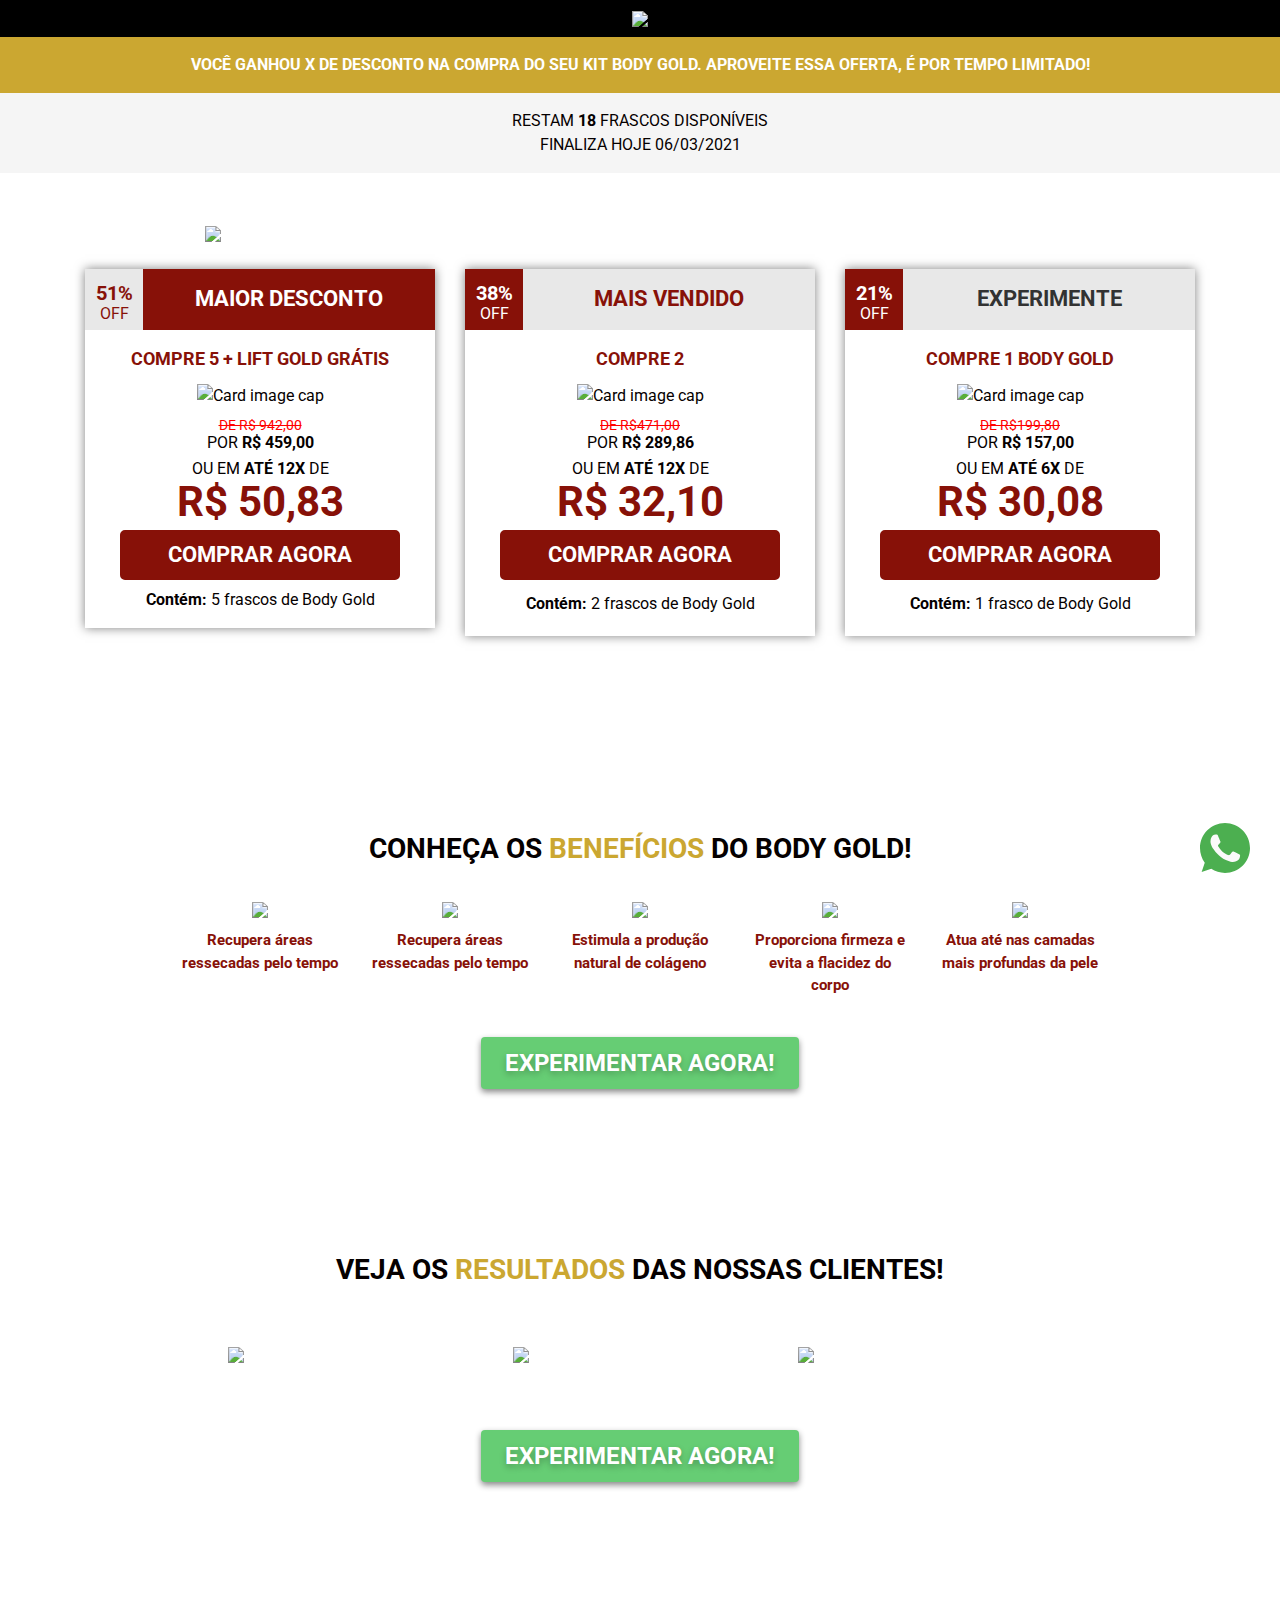
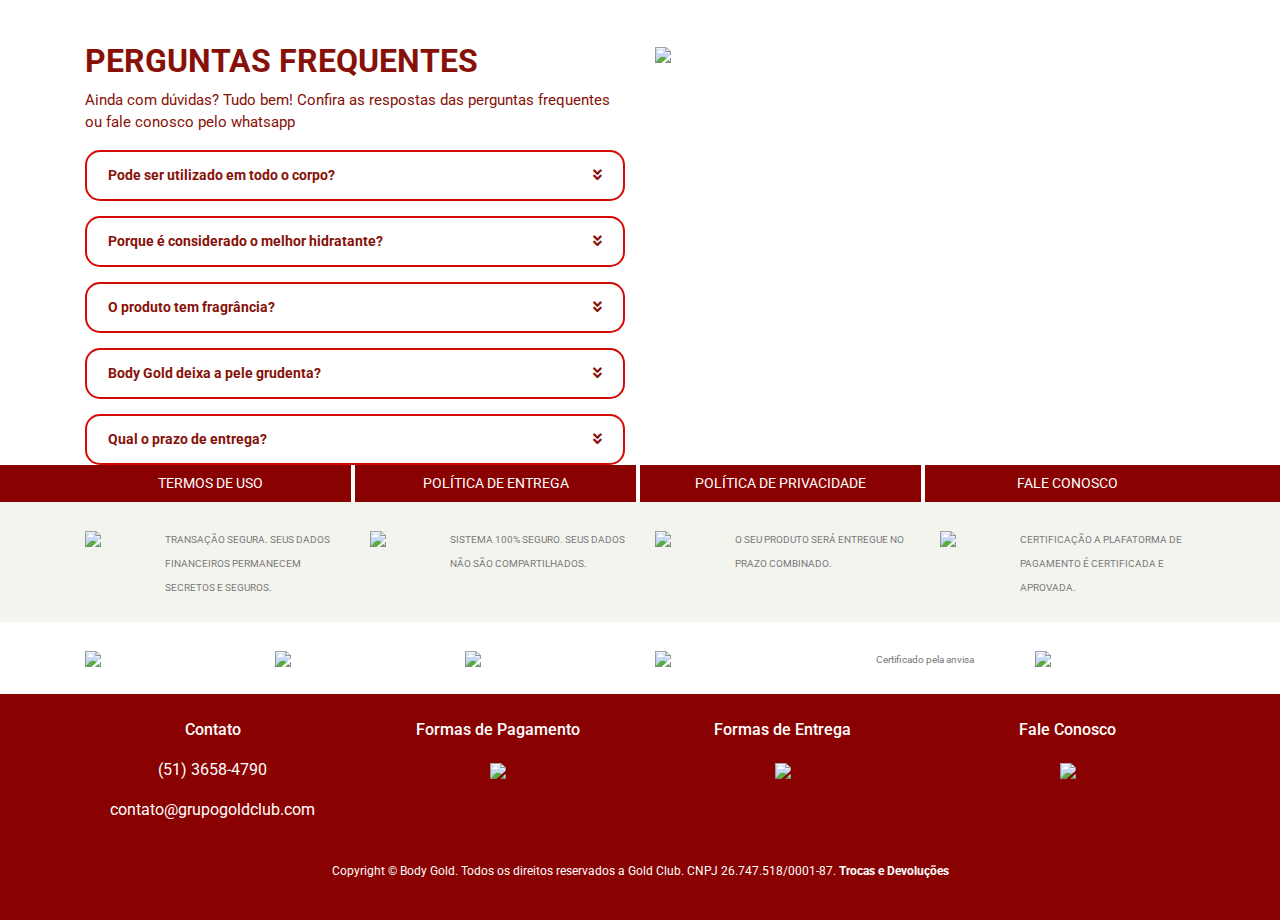
==== ofertas/index.html @ 6d89c1c1 "Finalizado o Vendas, adicionado o Oferta que falta somente modificar a data" ====
<!DOCTYPE html>
<html lang="pt-br">

<head>
    <meta charset="utf-8" />
    <meta name="viewport" content="width=device-width, initial-scale=1, shrink-to-fit=no" />
    <link href="https://use.fontawesome.com/releases/v5.0.1/css/all.css" rel="stylesheet" />
    <link rel="stylesheet" href="https://pro.fontawesome.com/releases/v5.10.0/css/all.css" integrity="sha384-AYmEC3Yw5cVb3ZcuHtOA93w35dYTsvhLPVnYs9eStHfGJvOvKxVfELGroGkvsg+p" crossorigin="anonymous" />
    <link rel="stylesheet" href="https://maxcdn.bootstrapcdn.com/bootstrap/4.0.0/css/bootstrap.min.css" integrity="sha384-Gn5384xqQ1aoWXA+058RXPxPg6fy4IWvTNh0E263XmFcJlSAwiGgFAW/dAiS6JXm" crossorigin="anonymous" />
    <link rel="stylesheet" href="assets/css/style.css" />
    <link rel="stylesheet" href="https://unpkg.com/swiper/swiper-bundle.css" />
    <link rel="stylesheet" href="https://unpkg.com/swiper/swiper-bundle.min.css" />
    <script src="assets/js/script.js"></script>
    <script src="https://unpkg.com/swiper/swiper-bundle.js"></script>
    <title>Body Gold - Vendas</title>
</head>

<body>
    <!-- HEADER -->
    <section class="header">
        <div class="container">
            <div class="row text-center">
                <div class="col-md-12">
                    <img class="img-fluid" width="90" src="https://goldclubgroup-images.s3.us-east-1.amazonaws.com/websites/bodygold/img/logo-body-gold.webp" />
                </div>
            </div>
        </div>
    </section>
    <!--GANHADOR-->
    <section class="ganhador background-dourado">
        <div class="container">
            <div class="row text-center">
                <div class="col-md-12 pt-3">
                    <p class="font-weight-bold titulo-ganhador" style="color:white">VOCÊ GANHOU X DE DESCONTO NA COMPRA DO SEU KIT BODY GOLD. APROVEITE ESSA OFERTA, É POR TEMPO LIMITADO!</p>
                </div>
            </div>
        </div>
    </section>
    <!--FRASCOS DISPONÍVEIS-->
    <section class="ganhador background-cinza">
        <div class="container">
            <div class="row text-center">
                <div class="col-md-12 pt-3 pb-3">
                    <p class="disponiveis-titulo">RESTAM <span class="font-weight-bold">18</span> FRASCOS DISPONÍVEIS</p>
                    <p class="disponiveis-titulo">FINALIZA HOJE 06/03/2021</p>
                </div>
            </div>
        </div>
    </section>
    <!-- KITS -->
    <section class="kits background resultados pt-5">
        <div class="container">
            <div class="row">
                <div class="col-md-3 text-center">
                    <img class="img-fluid" width="180" src="https://goldclubgroup-images.s3.us-east-1.amazonaws.com/websites/bodygold/img/campeaodevendas.webp">
                </div>
            </div>
            <div class="row justify-content-center pt-4">
                <!-- KIT 5-->
                <div class="col-md-4">
                    <a href="">
                        <div class="card">
                            <div class="card-body card-cor-fundo-kits text-center">
                                <div class="row d-flex justify-content-center align-items-center no-gutters bg-roxo">
                                    <div class="col-2 col-md-2 bg-cinza py-2">
                                        <div class="row no-gutters">
                                            <div class="col-md-12">
                                                <p class="percentual-desconto-maior-desconto">51%</p>
                                            </div>
                                        </div>
                                        <div class="row no-gutters">
                                            <div class="col-md-12">
                                                <p class="off-maior-desconto">OFF</p>
                                            </div>
                                        </div>
                                    </div>
                                    <div class="col-10 col-md-10 bg-roxo">
                                        <div class="row no-gutters">
                                            <div class="col blinking">
                                                <div class="row no-gutters">
                                                    <div class="col-md-12">
                                                        <h4 class="maior-desconto">Maior desconto</h4>
                                                    </div>
                                                </div>
                                            </div>
                                        </div>
                                    </div>
                                </div>
                                <h3 class="titulo-kits">
                                    Compre 5 <span>+ Lift Gold grátis</span>
                                </h3>
                                <img width="84%" class="img-fluid py-2" src="https://goldclubgroup-images.s3.us-east-1.amazonaws.com/websites/bodygold/img/kit5.jpg" alt="Card image cap" />
                                <!-- SETAS E VALORES -->
                                <div class="row d-flex justify-content-center align-items-center no-gutters">
                                    <div class="col-3">
                                        <img class="img-fluid blinking seta-esquerda" src="https://goldclubgroup-images.s3.us-east-1.amazonaws.com/websites/bodygold/img/seta_esquerda.webp" width="50%" alt="" />
                                    </div>
                                    <div class="col-6">
                                        <p class="informacoes">
                                            <span class="de-por">De R$ 942,00</span><br />
                                            <span class="por">Por <span>R$ 459,00</span></span><br />
                                            <span class="por-apenas-kits">ou em <span>até 12x</span> de</span><br />
                                            <span class="valor-kits">R$ 50,83</span>
                                        </p>
                                    </div>
                                    <div class="col-3">
                                        <img class="img-fluid blinking seta-direita" src="https://goldclubgroup-images.s3.us-east-1.amazonaws.com/websites/bodygold/img/seta_direita.webp" width="50%" alt="" />
                                    </div>
                                </div>
                                <!-- BOTAO -->
                                <div class="row pt-sm-3 pt-md-4 pt-lg-0">
                                    <div class="col-12">
                                        <button type="button" class="btn btn-lg btn-block botao-kit mb-2">
                    Comprar Agora
                  </button>
                                    </div>
                                </div>
                                <div class="row">
                                    <div class="col-md-12">
                                        <p>
                                            <span class="contem">Contém:</span> 5 frascos de Body Gold
                                        </p>
                                    </div>
                                </div>
                            </div>
                        </div>
                    </a>
                    <div class="row">
                        <div class="col-md-12">
                            <img class="img-fluid py-3" src="https://goldclubgroup-images.s3.us-east-1.amazonaws.com/websites/bodygold/img/banner_frete.webp" alt="" srcset="" />
                        </div>
                    </div>
                </div>
                <!-- KIT 2 -->
                <div class="col-md-4">
                    <a href="">
                        <div class="card">
                            <div class="card-body card-cor-fundo-kits text-center">
                                <div class="row d-flex justify-content-center align-items-center no-gutters bg-cinza">
                                    <div class="col-2 col-md-2 bg-roxo py-2">
                                        <div class="row no-gutters">
                                            <div class="col-md-12">
                                                <p class="percentual-desconto">38%</p>
                                            </div>
                                        </div>
                                        <div class="row no-gutters">
                                            <div class="col-md-12">
                                                <p class="off">OFF</p>
                                            </div>
                                        </div>
                                    </div>
                                    <div class="col-10">
                                        <div class="row no-gutters">
                                            <div class="col">
                                                <h4 class="o-mais-vendido">Mais vendido</h4>
                                            </div>
                                        </div>
                                    </div>
                                </div>
                                <h3 class="titulo-kits">
                                    Compre 2 <span></span>
                                </h3>
                                <img width="80%" class="img-fluid py-2" src="https://goldclubgroup-images.s3.us-east-1.amazonaws.com/websites/bodygold/img/kit2.jpg" alt="Card image cap" />
                                <!-- SETAS E VALORES -->
                                <div class="row d-flex justify-content-center align-items-center no-gutters">
                                    <div class="col-3">
                                        <img class="img-fluid blinking seta-esquerda" src="https://goldclubgroup-images.s3.us-east-1.amazonaws.com/websites/bodygold/img/seta_esquerda.webp" width="50%" alt="" />
                                    </div>
                                    <div class="col-6">
                                        <p class="informacoes">
                                            <span class="de-por">De R$471,00</span><br />
                                            <span class="por">Por <span>R$ 289,86</span></span><br />
                                            <span class="por-apenas-kits">ou em <span>até 12x</span> de</span><br />
                                            <span class="valor-kits">R$ 32,10</span>
                                        </p>
                                    </div>
                                    <div class="col-3">
                                        <img class="img-fluid blinking seta-direita" src="https://goldclubgroup-images.s3.us-east-1.amazonaws.com/websites/bodygold/img/seta_direita.webp" width="50%" alt="" />
                                    </div>
                                </div>
                                <!-- BOTAO -->
                                <div class="row pt-2 pt-sm-3 pt-md-4 pt-lg-0">
                                    <div class="col-12">
                                        <button type="button" class="btn btn-lg btn-block botao-kit mb-2">
                    Comprar Agora
                  </button>
                                    </div>
                                </div>
                                <div class="row">
                                    <div class="col-md-12 py-1">
                                        <p>
                                            <span class="contem">Contém:</span> 2 frascos de Body Gold
                                        </p>
                                    </div>
                                </div>
                            </div>
                        </div>
                    </a>
                    <div class="row">
                        <div class="col-md-12">
                            <img class="img-fluid py-3" src="https://goldclubgroup-images.s3.us-east-1.amazonaws.com/websites/bodygold/img/banner_frete.webp" alt="" srcset="" />
                        </div>
                    </div>
                </div>
                <!-- KIT 1 -->
                <div class="col-md-4">
                    <a href="">
                        <div class="card">
                            <div class="card-body card-cor-fundo-kits text-center">
                                <div class="row d-flex justify-content-center align-items-center no-gutters bg-cinza">
                                    <div class="col-2 col-md-2 bg-roxo py-2">
                                        <div class="row no-gutters">
                                            <div class="col-md-12">
                                                <p class="percentual-desconto">21%</p>
                                            </div>
                                        </div>
                                        <div class="row no-gutters">
                                            <div class="col-md-12">
                                                <p class="off">OFF</p>
                                            </div>
                                        </div>
                                    </div>
                                    <div class="col-10">
                                        <div class="row no-gutters">
                                            <div class="col">
                                                <h4 class="experimente">Experimente</h4>
                                            </div>
                                        </div>
                                    </div>
                                </div>
                                <h3 class="titulo-kits">Compre 1 Body gold</h3>
                                <img width="80%" class="img-fluid py-2" src="https://goldclubgroup-images.s3.us-east-1.amazonaws.com/websites/bodygold/img/kit1.jpg" alt="Card image cap" />
                                <!-- SETAS E VALORES -->
                                <div class="row d-flex justify-content-center align-items-center no-gutters">
                                    <div class="col-3">
                                        <img class="img-fluid blinking seta-esquerda" src="https://goldclubgroup-images.s3.us-east-1.amazonaws.com/websites/bodygold/img/seta_esquerda.webp" width="50%" alt="" />
                                    </div>
                                    <div class="col-6">
                                        <p class="informacoes">
                                            <span class="de-por">De R$199,80</span><br />
                                            <span class="por">Por <span>R$ 157,00</span></span><br />
                                            <span class="por-apenas-kits">ou em <span>até 6x</span> de</span><br />
                                            <span class="valor-kits">R$ 30,08</span>
                                        </p>
                                    </div>
                                    <div class="col-3">
                                        <img class="img-fluid blinking seta-direita" src="https://goldclubgroup-images.s3.us-east-1.amazonaws.com/websites/bodygold/img/seta_direita.webp" width="50%" alt="" />
                                    </div>
                                </div>
                                <!-- BOTAO -->
                                <div class="row pt-2 pt-sm-3 pt-md-4 pt-lg-0">
                                    <div class="col-12">
                                        <button type="button" class="btn btn-lg btn-block botao-kit mb-2">
                    Comprar Agora
                  </button>
                                    </div>
                                </div>
                                <div class="row">
                                    <div class="col-md-12  py-1">
                                        <p>
                                            <span class="contem">Contém:</span> 1 frasco de Body Gold
                                        </p>
                                    </div>
                                </div>
                            </div>
                        </div>
                    </a>
                </div>
            </div>
            <!--SOMENTE TABLET-->
            <div class="row justify-content-center pt-4 tablet">
                <!-- KIT 3 + 3 -->
                <div class="col-md-6">
                    <a href="">
                        <div class="card">
                            <div class="card-body card-cor-fundo-kits text-center">
                                <div class="row d-flex justify-content-center align-items-center no-gutters bg-roxo">
                                    <div class="col-2 col-md-2 bg-cinza py-2">
                                        <div class="row no-gutters">
                                            <div class="col-md-12">
                                                <p class="percentual-desconto-maior-desconto">51%</p>
                                            </div>
                                        </div>
                                        <div class="row no-gutters">
                                            <div class="col-md-12">
                                                <p class="off-maior-desconto">OFF</p>
                                            </div>
                                        </div>
                                    </div>
                                    <div class="col-10 col-md-10 bg-roxo">
                                        <div class="row no-gutters">
                                            <div class="col blinking">
                                                <div class="row no-gutters">
                                                    <div class="col-md-12">
                                                        <h4 class="maior-desconto">Maior desconto</h4>
                                                    </div>
                                                </div>
                                            </div>
                                        </div>
                                    </div>
                                </div>
                                <h3 class="titulo-kits">
                                    Compre 3 e <span>ganhe +3 grátis</span>
                                </h3>
                                <img width="84%" class="img-fluid py-2" src="https://goldclubgroup-images.s3.us-east-1.amazonaws.com/websites/bodygold/img/q10_kit02.webp" alt="Card image cap" />
                                <!-- SETAS E VALORES -->
                                <div class="row d-flex justify-content-center align-items-center no-gutters">
                                    <div class="col-3">
                                        <img class="img-fluid blinking seta-esquerda" src="https://goldclubgroup-images.s3.us-east-1.amazonaws.com/websites/bodygold/img/seta_esquerda.webp" width="50%" alt="" />
                                    </div>
                                    <div class="col-6">
                                        <p class="informacoes">
                                            <span class="de-por">De R$ 942,00</span><br />
                                            <span class="por">Por <span>R$ 459,00</span></span><br />
                                            <span class="por-apenas-kits">ou em <span>até 12x</span> de</span><br />
                                            <span class="valor-kits">R$ 50,83</span>
                                        </p>
                                    </div>
                                    <div class="col-3">
                                        <img class="img-fluid blinking seta-direita" src="https://goldclubgroup-images.s3.us-east-1.amazonaws.com/websites/bodygold/img/seta_direita.webp" width="50%" alt="" />
                                    </div>
                                </div>
                                <!-- BOTAO -->
                                <div class="row pt-sm-3 pt-md-4 pt-lg-0">
                                    <div class="col-12">
                                        <button type="button" class="btn btn-lg btn-block botao-kit mb-2">
                    Comprar Agora
                  </button>
                                    </div>
                                </div>
                                <div class="row">
                                    <div class="col-md-12">
                                        <p>
                                            <span class="contem">Contém:</span> 6 frascos de Q10 Gold
                                        </p>
                                    </div>
                                </div>
                            </div>
                        </div>
                    </a>
                    <div class="row">
                        <div class="col-md-12">
                            <img class="img-fluid py-3" src="https://goldclubgroup-images.s3.us-east-1.amazonaws.com/websites/bodygold/img/banner_frete.webp" alt="" srcset="" />
                        </div>
                    </div>
                </div>
                <!-- KIT 2 + 1 -->
                <div class="col-md-6">
                    <a href="https://app.monetizze.com.br/checkout/DWC48857?src=&amp;utm_source=&amp;utm_content=&amp;transport=1">
                        <div class="card">
                            <div class="card-body card-cor-fundo-kits text-center">
                                <div class="row d-flex justify-content-center align-items-center no-gutters bg-cinza">
                                    <div class="col-2 col-md-2 bg-roxo py-2">
                                        <div class="row no-gutters">
                                            <div class="col-md-12">
                                                <p class="percentual-desconto">38%</p>
                                            </div>
                                        </div>
                                        <div class="row no-gutters">
                                            <div class="col-md-12">
                                                <p class="off">OFF</p>
                                            </div>
                                        </div>
                                    </div>
                                    <div class="col-10">
                                        <div class="row no-gutters">
                                            <div class="col">
                                                <h4 class="o-mais-vendido">Mais vendido</h4>
                                            </div>
                                        </div>
                                    </div>
                                </div>
                                <h3 class="titulo-kits">
                                    Compre 2 e <span>ganhe +1 grátis</span>
                                </h3>
                                <img width="80%" class="img-fluid py-2" src="https://goldclubgroup-images.s3.us-east-1.amazonaws.com/websites/bodygold/img/q10_kit02.webp" alt="Card image cap" />
                                <!-- SETAS E VALORES -->
                                <div class="row d-flex justify-content-center align-items-center no-gutters">
                                    <div class="col-3">
                                        <img class="img-fluid blinking seta-esquerda" src="https://goldclubgroup-images.s3.us-east-1.amazonaws.com/websites/bodygold/img/seta_esquerda.webp" width="50%" alt="" />
                                    </div>
                                    <div class="col-6">
                                        <p class="informacoes">
                                            <span class="de-por">De R$471,00</span><br />
                                            <span class="por">Por <span>R$ 289,86</span></span><br />
                                            <span class="por-apenas-kits">ou em <span>até 12x</span> de</span><br />
                                            <span class="valor-kits">R$ 32,10</span>
                                        </p>
                                    </div>
                                    <div class="col-3">
                                        <img class="img-fluid blinking seta-direita" src="https://goldclubgroup-images.s3.us-east-1.amazonaws.com/websites/bodygold/img/seta_direita.webp" width="50%" alt="" />
                                    </div>
                                </div>
                                <!-- BOTAO -->
                                <div class="row pt-2 pt-sm-3 pt-md-4 pt-lg-0">
                                    <div class="col-12">
                                        <button type="button" class="btn btn-lg btn-block botao-kit mb-2">
                    Comprar Agora
                  </button>
                                    </div>
                                </div>
                                <div class="row">
                                    <div class="col-md-12">
                                        <p>
                                            <span class="contem">Contém:</span> 3 frascos de Q10 Gold
                                        </p>
                                    </div>
                                </div>
                            </div>
                        </div>
                    </a>
                    <div class="row">
                        <div class="col-md-12">
                            <img class="img-fluid py-3" src="https://goldclubgroup-images.s3.us-east-1.amazonaws.com/websites/bodygold/img/banner_frete.webp" alt="" srcset="" />
                        </div>
                    </div>
                </div>
                <!-- KIT 1 -->
                <div class="col-md-6">
                    <a href="https://app.monetizze.com.br/checkout/DFA48855?src=&amp;utm_source=&amp;utm_content=&amp;transport=1">
                        <div class="card">
                            <div class="card-body card-cor-fundo-kits text-center">
                                <div class="row d-flex justify-content-center align-items-center no-gutters bg-cinza">
                                    <div class="col-2 col-md-2 bg-roxo py-2">
                                        <div class="row no-gutters">
                                            <div class="col-md-12">
                                                <p class="percentual-desconto">21%</p>
                                            </div>
                                        </div>
                                        <div class="row no-gutters">
                                            <div class="col-md-12">
                                                <p class="off">OFF</p>
                                            </div>
                                        </div>
                                    </div>
                                    <div class="col-10">
                                        <div class="row no-gutters">
                                            <div class="col">
                                                <h4 class="experimente">Experimente</h4>
                                            </div>
                                        </div>
                                    </div>
                                </div>
                                <h3 class="titulo-kits">Compre 1 Q10 Gold</h3>
                                <img width="80%" class="img-fluid py-2" src="https://goldclubgroup-images.s3.us-east-1.amazonaws.com/websites/bodygold/img/q10_kit02.webp" alt="Card image cap" />
                                <!-- SETAS E VALORES -->
                                <div class="row d-flex justify-content-center align-items-center no-gutters">
                                    <div class="col-3">
                                        <img class="img-fluid blinking seta-esquerda" src="https://goldclubgroup-images.s3.us-east-1.amazonaws.com/websites/bodygold/img/seta_esquerda.webp" width="50%" alt="" />
                                    </div>
                                    <div class="col-6">
                                        <p class="informacoes">
                                            <span class="de-por">De R$199,80</span><br />
                                            <span class="por">Por <span>R$ 157,00</span></span><br />
                                            <span class="por-apenas-kits">ou em <span>até 6x</span> de</span><br />
                                            <span class="valor-kits">R$ 30,08</span>
                                        </p>
                                    </div>
                                    <div class="col-3">
                                        <img class="img-fluid blinking seta-direita" src="https://goldclubgroup-images.s3.us-east-1.amazonaws.com/websites/bodygold/img/seta_direita.webp" width="50%" alt="" />
                                    </div>
                                </div>
                                <!-- BOTAO -->
                                <div class="row pt-2 pt-sm-3 pt-md-4 pt-lg-0">
                                    <div class="col-12">
                                        <button type="button" class="btn btn-lg btn-block botao-kit mb-2">
                    Comprar Agora
                  </button>
                                    </div>
                                </div>
                                <div class="row">
                                    <div class="col-md-12">
                                        <p>
                                            <span class="contem">Contém:</span> 1 frasco de Q10 Gold
                                        </p>
                                    </div>
                                </div>
                            </div>
                        </div>
                    </a>
                </div>
            </div>

        </div>
    </section>

    <!-- BENEFÍCIOS -->
    <section class="beneficios background">
        <div class="container">
            <div class="row pt-1">
                <div class="col-md-12 text-center">
                    <h1 class="roboto-family font-weight-bold titulo-secoes">
                        CONHEÇA OS <span class="dourado">BENEFÍCIOS</span> DO BODY GOLD!
                    </h1>
                </div>
            </div>
            <div class="row justify-content-center pt-4 text-center">
                <div class="col-md-2">
                    <img class="img-fluid" width="110" src="https://goldclubgroup-images.s3.us-east-1.amazonaws.com/websites/bodygold/img/beneficio_01.webp" />
                    <p class="roboto-family textos-beneficios font-weight-bold pt-2">
                        Recupera áreas ressecadas pelo tempo
                    </p>
                </div>
                <div class="col-md-2">
                    <img class="img-fluid" width="110" src="https://goldclubgroup-images.s3.us-east-1.amazonaws.com/websites/bodygold/img/beneficio_02.webp" />
                    <p class="roboto-family textos-beneficios font-weight-bold pt-2">
                        Recupera áreas ressecadas pelo tempo
                    </p>
                </div>
                <div class="col-md-2">
                    <img class="img-fluid" width="110" src="https://goldclubgroup-images.s3.us-east-1.amazonaws.com/websites/bodygold/img/beneficio_03.webp" />
                    <p class="roboto-family textos-beneficios font-weight-bold pt-2">
                        Estimula a produção natural de colágeno
                    </p>
                </div>
                <div class="col-md-2">
                    <img class="img-fluid" width="110" src="https://goldclubgroup-images.s3.us-east-1.amazonaws.com/websites/bodygold/img/beneficio_04.webp" />
                    <p class="roboto-family textos-beneficios font-weight-bold pt-2">
                        Proporciona firmeza e evita a flacidez do corpo
                    </p>
                </div>
                <div class="col-md-2">
                    <img class="img-fluid" width="110" src="https://goldclubgroup-images.s3.us-east-1.amazonaws.com/websites/bodygold/img/beneficio_05.webp" />
                    <p class="roboto-family textos-beneficios font-weight-bold pt-2">
                        Atua até nas camadas mais profundas da pele
                    </p>
                </div>
            </div>
            <div class="row pt-4">
                <div class="col-md-12 text-center">
                    <button type="button" class="btn btn-success fonte-botao pl-4 pr-4 pb-2 pt-2">
              EXPERIMENTAR AGORA!
            </button>
                </div>
            </div>
        </div>
    </section>

    <!-- RESULTADOS -->
    <section class="resultados background">
        <div class="container">
            <div class="row pt-1">
                <div class="col-md-12 text-center">
                    <h1 class="roboto-family font-weight-bold titulo-secoes">
                        VEJA OS <span class="dourado">RESULTADOS</span> DAS NOSSAS CLIENTES!
                    </h1>
                </div>
            </div>
            <div class="row justify-content-center pt-5 pb-5 desktop">
                <div class="col-md-3">
                    <img class="img-fluid" src="https://goldclubgroup-images.s3.us-east-1.amazonaws.com/websites/bodygold/img/antesedepois_01_2.webp" />
                </div>
                <div class="col-md-3">
                    <img class="img-fluid" src="https://goldclubgroup-images.s3.us-east-1.amazonaws.com/websites/bodygold/img/antesedepois_02.webp" />
                </div>
                <div class="col-md-3">
                    <img class="img-fluid" src="https://goldclubgroup-images.s3.us-east-1.amazonaws.com/websites/bodygold/img/antesedepois_03.webp" />
                </div>
            </div>
            <div class="row justify-content-center mobile">
                <div class="col-md-10">
                    <div class="swiper-container">
                        <div class="swiper-wrapper">
                            <div class="swiper-slide">
                                <img class="img-fluid" src="https://goldclubgroup-images.s3.us-east-1.amazonaws.com/websites/bodygold/img/antesedepois_01_2.webp" />
                            </div>
                            <div class="swiper-slide">
                                <img class="img-fluid" src="https://goldclubgroup-images.s3.us-east-1.amazonaws.com/websites/bodygold/img/antesedepois_02.webp" />
                            </div>
                            <div class="swiper-slide">
                                <img class="img-fluid" src="https://goldclubgroup-images.s3.us-east-1.amazonaws.com/websites/bodygold/img/antesedepois_03.webp" />
                            </div>
                        </div>
                        <div class="swiper-pagination"></div>
                    </div>
                    <script>
                        const swiper = new Swiper(".swiper-container", {
                            // Optional parameters
                            // direction: "vertical",
                            loop: true,

                            autoplay: {
                                delay: 5000,
                            },

                            // If we need pagination
                            pagination: {
                                el: ".swiper-pagination",
                                clickable: true,
                                // renderBullet: function (index, className) {
                                //   return '<span class="' + className + '">' + (index + 1) + "</span>";
                                // },
                            },

                            // slidesPerView: 3,
                            // slidesPerGroup: 3,
                            // loopFillGroupWithBlank: true,

                            // Navigation arrows
                            navigation: {
                                nextEl: ".swiper-button-next",
                                prevEl: ".swiper-button-prev",
                            },

                            // And if we need scrollbar
                            scrollbar: {
                                el: ".swiper-scrollbar",
                            },

                            // breakpoints: {
                            //   640: {
                            //     slidesPerView: 2,
                            //     spaceBetween: 20,
                            //   },
                            //   768: {
                            //     slidesPerView: 4,
                            //     spaceBetween: 40,
                            //   },
                            //   1024: {
                            //     slidesPerView: 5,
                            //     spaceBetween: 50,
                            //   },
                            // },
                        });
                    </script>
                </div>
            </div>
            <div class="row justify-content-center pt-5 pb-5 tablet">
                <div class="col-md-4">
                    <img class="img-fluid" src="https://goldclubgroup-images.s3.us-east-1.amazonaws.com/websites/bodygold/img/antesedepois_01_2.webp" />
                </div>
                <div class="col-md-4">
                    <img class="img-fluid" src="https://goldclubgroup-images.s3.us-east-1.amazonaws.com/websites/bodygold/img/antesedepois_02.webp" />
                </div>
                <div class="col-md-4">
                    <img class="img-fluid" src="https://goldclubgroup-images.s3.us-east-1.amazonaws.com/websites/bodygold/img/antesedepois_03.webp" />
                </div>
            </div>
            <div class="row pt-3">
                <div class="col-md-12 text-center">
                    <button type="button" class="btn btn-success fonte-botao pl-4 pr-4 pb-2 pt-2">
              EXPERIMENTAR AGORA!
            </button>
                </div>
            </div>
        </div>
    </section>

    <!-- PERGUNTAS FREQUENTES -->
    <section class="perguntas-frequentes background">
        <div class="container">
            <div class="row">
                <div class="col-md-6 vermelho roboto-family">
                    <h2 class="font-weight-bold roboto-family">PERGUNTAS FREQUENTES</h2>
                    <p class="subtitulo-secoes">
                        Ainda com dúvidas? Tudo bem! Confira as respostas das perguntas frequentes ou fale conosco pelo whatsapp
                    </p>

                    <div class="accordion" id="perguntas-fq">
                        <!--FAQ 1-->
                        <div class="card card-modificado">
                            <div class="card-header card-header-modificado" id="perguntas-fq1">
                                <a href="" class="btn btn-header-link" data-toggle="collapse" data-target="#faq1" aria-expanded="false" aria-controls="faq1">Pode ser utilizado em todo o corpo?
                  </a>
                            </div>
                            <div class="collapse" id="faq1" aria-labelledby="perguntas-fq1" data-parent="#perguntas-fq">
                                <div class="card-body card-body-modificado">
                                    Body Gold é um hidratante corporal e pode sim ser utilizado em todas as regiões. Porém, o mais recomendado para as áreas sensíveis como o rosto, é que seja feita a aplicação de cremes específicos para aquela região.
                                </div>
                            </div>
                        </div>
                        <!--FAQ 2-->
                        <div class="card card-modificado">
                            <div class="card-header card-header-modificado" id="perguntas-fq2">
                                <a href="" class="btn btn-header-link" data-toggle="collapse" data-target="#faq2" aria-expanded="false" aria-controls="faq2">Porque é considerado o melhor hidratante?</a
                  >
                </div>
                <div
                  class="collapse"
                  id="faq2"
                  aria-labelledby="perguntas-fq2"
                  data-parent="#perguntas-fq"
                >
                  <div class="card-body card-body-modificado">
                    Sua fórmula é capaz de alcançar todas as camadas da pele,
                    inclusive as mais profundas, nutrindo e equilibrando a
                    distribuição e manutenção de água nos tecidos, melhorando
                    seu aspecto.
                  </div>
                </div>
              </div>
              <!--FAQ 3-->
              <div class="card card-modificado">
                <div
                  class="card-header card-header-modificado"
                  id="perguntas-fq3"
                >
                  <a
                    href=""
                    class="btn btn-header-link"
                    data-toggle="collapse"
                    data-target="#faq3"
                    aria-expanded="false"
                    aria-controls="faq3"
                    >O produto tem fragrância?</a
                  >
                </div>
                <div
                  class="collapse"
                  id="faq3"
                  aria-labelledby="perguntas-fq3"
                  data-parent="#perguntas-fq"
                >
                  <div class="card-body card-body-modificado">
                    Sim, apesar de ser um hidratante rico em vitaminas e voltado
                    para evitar danos à pele, o produto possui uma fragrância
                    irresistível que dura intensamente por até 8h.
                  </div>
                </div>
              </div>
              <!--FAQ 4-->
              <div class="card card-modificado">
                <div
                  class="card-header card-header-modificado"
                  id="perguntas-fq4"
                >
                  <a
                    href=""
                    class="btn btn-header-link"
                    data-toggle="collapse"
                    data-target="#faq4"
                    aria-expanded="false"
                    aria-controls="faq4"
                    >Body Gold deixa a pele grudenta?</a
                  >
                </div>
                <div
                  class="collapse"
                  id="faq4"
                  aria-labelledby="perguntas-fq4"
                  data-parent="#perguntas-fq"
                >
                  <div class="card-body card-body-modificado">
                    Não. Devido a sua fórmula avançada e seus ativos exclusivos,
                    o Body Gold possui absorção imediata, deixando a pele
                    hidratada e suave em segundos.
                  </div>
                </div>
              </div>
              <!--FAQ 5-->
              <div class="card card-modificado">
                <div
                  class="card-header card-header-modificado"
                  id="perguntas-fq5"
                >
                  <a
                    href=""
                    class="btn btn-header-link"
                    data-toggle="collapse"
                    data-target="#faq5"
                    aria-expanded="false"
                    aria-controls="faq5"
                    >Qual o prazo de entrega?
                  </a>
                            </div>
                            <div class="collapse" id="faq5" aria-labelledby="perguntas-fq5" data-parent="#perguntas-fq">
                                <div class="card-body card-body-modificado">
                                    A entrega do seu Body Gold pode levar de 2 à 7 dias úteis, após sair do centro de distribuição. Para as demais regiões, a entrega pode variar de acordo com o CEP do endereço de entrega escolhido.
                                </div>
                            </div>
                        </div>
                    </div>
                </div>
                <div class="col-md-5">
                    <a href="#"><img class="img-fluid" src="https://goldclubgroup-images.s3.us-east-1.amazonaws.com/websites/bodygold/img/mao_rodape.webp" /></a>
                </div>
            </div>
        </div>
    </section>

    <!-- FOOTER 1, 2, 3 e 4 -->
    <section class="footer1 background-vermelho">
        <div class="container">
            <div class="row justify-content-center text-center desktop" style="color: white; font-size: 14px">
                <div class="col-md-3 pt-2 pb-2 borda-branca">
                    <a href="">TERMOS DE USO</a>
                </div>
                <div class="col-md-3 pt-2 pb-2 borda-branca">
                    <a href="">POLÍTICA DE ENTREGA</a>
                </div>
                <div class="col-md-3 pt-2 pb-2 borda-branca">
                    <a href="">POLÍTICA DE PRIVACIDADE </a>
                </div>
                <div class="col-md-3 pt-2 pb-2">
                    <a href="">FALE CONOSCO</a>
                </div>
            </div>

            <!--SOMENTE MOBILE-->
            <div class="row justify-content-center text-center mobile" style="color: white; font-size: 11px">
                <div class="col-3 pt-3 pb-2 pl-1 pr-1 borda-branca">
                    <a href="">TERMOS DE USO</a>
                </div>
                <div class="col-3 pt-3 pb-2 pl-1 pr-1 borda-branca">
                    <a href="">POLÍTICA DE ENTREGA</a>
                </div>
                <div class="col-3 pt-3 pb-2 pl-1 pr-1 borda-branca">
                    <a href="">POLÍTICA DE PRIVACIDADE </a>
                </div>
                <div class="col-3 pt-3 pb-2 pl-1 pr-1">
                    <a href="">FALE CONOSCO</a>
                </div>
            </div>
        </div>
    </section>
    <section class="footer2 pt-4 pb-4" style="background-color: #f4f4ef">
        <div class="container">
            <div class="row desktop">
                <div class="col-md-3">
                    <div class="row">
                        <div class="col-md-4">
                            <img class="img-fluid" src="https://goldclubgroup-images.s3.us-east-1.amazonaws.com/websites/bodygold/img/transacao-segura.png" />
                        </div>
                        <div class="col-md-8 pl-0 align-self-center">
                            <span class="textos-rodape">TRANSAÇÃO SEGURA. SEUS DADOS FINANCEIROS PERMANECEM SECRETOS
                  E SEGUROS.</span
                >
              </div>
            </div>
                </div>
                <div class="col-md-3">
            <div class="row">
              <div class="col-md-4">
                <img
                  class="img-fluid"
                  src="https://goldclubgroup-images.s3.us-east-1.amazonaws.com/websites/bodygold/img/sistema-seguro.png"
                />
              </div>
              <div class="col-md-8 pl-0 align-self-center">
                <span class="textos-rodape"
                  >SISTEMA 100% SEGURO. SEUS DADOS NÃO SÃO COMPARTILHADOS.</span
                >
              </div>
            </div>
                </div>
                <div class="col-md-3">
            <div class="row">
              <div class="col-md-4">
                <img
                  class="img-fluid"
                  src="https://goldclubgroup-images.s3.us-east-1.amazonaws.com/websites/bodygold/img/tempo-produto-entregue.png"
                />
              </div>
              <div class="col-md-8 pl-0 align-self-center">
                <span class="textos-rodape"
                  >O SEU PRODUTO SERÁ ENTREGUE NO PRAZO COMBINADO.</span
                >
              </div>
            </div>
                </div>
                <div class="col-md-3">
            <div class="row">
              <div class="col-md-4">
                <img
                  class="img-fluid"
                  src="https://goldclubgroup-images.s3.us-east-1.amazonaws.com/websites/bodygold/img/certificacao.png"
                />
              </div>
              <div class="col-md-8 pl-0 align-self-center">
                <span class="textos-rodape"
                  >CERTIFICAÇÃO A PLAFATORMA DE PAGAMENTO É CERTIFICADA E
                  APROVADA.</span
                >
              </div>
            </div>
                </div>      
            </div>
            <!--APENAS MOBILE-->
            <div class="row mobile pl-2 pr-2">
                <div class="col-6 text-center">
                    <div class="row">
                        <div class="col-md-4 pl-2 pr-2">
                            <img class="img-fluid" width="70" src="https://goldclubgroup-images.s3.us-east-1.amazonaws.com/websites/bodygold/img/transacao-segura.png" />
                        </div>
                        <div class="col-md-8 pl-2 pr-2 align-self-center">
                            <span class="textos-rodape">TRANSAÇÃO SEGURA. SEUS DADOS FINANCEIROS PERMANECEM SECRETOS
                  E SEGUROS.</span
                >
              </div>
            </div>
                </div>
                <div class="col-6 text-center">
            <div class="row">
              <div class="col-md-4 pl-2 pr-2">
                <img
                  class="img-fluid" width="63"
                  src="https://goldclubgroup-images.s3.us-east-1.amazonaws.com/websites/bodygold/img/sistema-seguro.png"
                />
              </div>
              <div class="col-md-8 align-self-center pl-2 pr-2">
                <span class="textos-rodape"
                  >SISTEMA 100% SEGURO. SEUS DADOS NÃO SÃO COMPARTILHADOS.</span
                >
              </div>
            </div>
                </div>
                <div class="col-6 text-center">
            <div class="row">
              <div class="col-md-4 pl-2 pr-2">
                <img
                  class="img-fluid" width="73"
                  src="https://goldclubgroup-images.s3.us-east-1.amazonaws.com/websites/bodygold/img/tempo-produto-entregue.png"
                />
              </div>
              <div class="col-md-8 align-self-center pl-2 pr-2">
                <span class="textos-rodape"
                  >O SEU PRODUTO SERÁ ENTREGUE NO PRAZO COMBINADO.</span
                >
              </div>
            </div>
                </div>
                <div class="col-6 text-center">
            <div class="row">
              <div class="col-md-4">
                <img
                  class="img-fluid" width="70"
                  src="https://goldclubgroup-images.s3.us-east-1.amazonaws.com/websites/bodygold/img/certificacao.png"
                />
              </div>
              <div class="col-md-8 pl-2 pr-2 align-self-center">
                <span class="textos-rodape"
                  >CERTIFICAÇÃO A PLAFATORMA DE PAGAMENTO É CERTIFICADA E
                  APROVADA.</span
                >
              </div>
            </div>
                </div>      
            </div>
                        <!--APENAS TABLET-->
                        <div class="row tablet pl-2 pr-2">
                            <div class="col-6 text-center">
                                <div class="row">
                                    <div class="col-md-4 pl-2 pr-2">
                                        <img class="img-fluid" width="70" src="https://goldclubgroup-images.s3.us-east-1.amazonaws.com/websites/bodygold/img/transacao-segura.png" />
                                    </div>
                                    <div class="col-md-8 pl-2 pr-2 align-self-center">
                                        <span class="textos-rodape">TRANSAÇÃO SEGURA. SEUS DADOS FINANCEIROS PERMANECEM SECRETOS
                              E SEGUROS.</span
                            >
                          </div>
                        </div>
                            </div>
                            <div class="col-6 text-center">
                        <div class="row">
                          <div class="col-md-4 pl-2 pr-2">
                            <img
                              class="img-fluid" width="63"
                              src="https://goldclubgroup-images.s3.us-east-1.amazonaws.com/websites/bodygold/img/sistema-seguro.png"
                            />
                          </div>
                          <div class="col-md-8 align-self-center pl-2 pr-2">
                            <span class="textos-rodape"
                              >SISTEMA 100% SEGURO. SEUS DADOS NÃO SÃO COMPARTILHADOS.</span
                            >
                          </div>
                        </div>
                            </div>
                            <div class="col-6 text-center pt-3">
                        <div class="row">
                          <div class="col-md-4 pl-2 pr-2">
                            <img
                              class="img-fluid" width="73"
                              src="https://goldclubgroup-images.s3.us-east-1.amazonaws.com/websites/bodygold/img/tempo-produto-entregue.png"
                            />
                          </div>
                          <div class="col-md-8 align-self-center pl-2 pr-2">
                            <span class="textos-rodape"
                              >O SEU PRODUTO SERÁ ENTREGUE NO PRAZO COMBINADO.</span
                            >
                          </div>
                        </div>
                            </div>
                            <div class="col-6 text-center pt-3">
                        <div class="row">
                          <div class="col-md-4">
                            <img
                              class="img-fluid" width="70"
                              src="https://goldclubgroup-images.s3.us-east-1.amazonaws.com/websites/bodygold/img/certificacao.png"
                            />
                          </div>
                          <div class="col-md-8 pl-2 pr-2 align-self-center">
                            <span class="textos-rodape"
                              >CERTIFICAÇÃO A PLAFATORMA DE PAGAMENTO É CERTIFICADA E
                              APROVADA.</span
                            >
                          </div>
                        </div>
                            </div>      
                        </div>
        </div>
    </section>
    <section class="footer3 pt-4 pb-4">
        <div class="container">
            <div class="row desktop">
          <div class="col-md-2 align-self-center">
            <img
              class="img-fluid"
              src="https://goldclubgroup-images.s3.us-east-1.amazonaws.com/websites/bodygold/img/selo-google-1.jpg"
            />
          </div>
          <div class="col-md-2 align-self-center">
            <img
              class="img-fluid"
              src="https://goldclubgroup-images.s3.us-east-1.amazonaws.com/websites/bodygold/img/selo-ssh-1.jpg"
            />
          </div>
          <div class="col-md-2 align-self-center">
            <img
              class="img-fluid"
              src="https://goldclubgroup-images.s3.us-east-1.amazonaws.com/websites/bodygold/img/compra-segura-triptoz.jpg"
            />
          </div>
          <div class="col-md-2 align-self-center">
            <img
              class="img-fluid"
              src="https://goldclubgroup-images.s3.us-east-1.amazonaws.com/websites/bodygold/img/anvisa-triptoz.jpg"
            />
          </div>
          <div class="col-md-2 align-self-center text-center">
            <span class="textos-rodape">Certificado pela anvisa</span>
                        </div>
                        <div class="col-md-2 align-self-center">
                            <img class="img-fluid" src="https://goldclubgroup-images.s3.us-east-1.amazonaws.com/websites/bodygold/img/selo-ggc-1.png" />
                        </div>
                    </div>
                    <!--SOMENTE MOBILE-->
                    <div class="row mobile">
                        <div class="col-4 align-self-center">
                            <img class="img-fluid" src="https://goldclubgroup-images.s3.us-east-1.amazonaws.com/websites/bodygold/img/selo-google-1.jpg" />
                        </div>
                        <div class="col-4 align-self-center">
                            <img class="img-fluid" src="https://goldclubgroup-images.s3.us-east-1.amazonaws.com/websites/bodygold/img/selo-ssh-1.jpg" />
                        </div>
                        <div class="col-4 align-self-center">
                            <img class="img-fluid" src="https://goldclubgroup-images.s3.us-east-1.amazonaws.com/websites/bodygold/img/compra-segura-triptoz.jpg" />
                        </div>
                        <div class="col-6 align-self-center pt-3">
                            <img class="img-fluid" src="https://goldclubgroup-images.s3.us-east-1.amazonaws.com/websites/bodygold/img/anvisa-triptoz.jpg" />
                        </div>
                        <div class="col-6 align-self-center text-center pt-3">
                            <span class="textos-rodape">Certificado pela anvisa</span>
                        </div>
                        <div class="col-12 align-self-center text-center pt-3">
                            <img class="img-fluid" width="150" src="https://goldclubgroup-images.s3.us-east-1.amazonaws.com/websites/bodygold/img/selo-ggc-1.png" />
                        </div>
                    </div>
                </div>
    </section>
    <section class="footer4 background-vermelho pt-4 pb-4">
        <div class="container">
            <div class="row text-center">
                <div class="col-md-3">
                    <p class="titulos-rodape">Contato</p>
                    <p class="contato">(51) 3658-4790</p>
                    <p class="contato">contato@grupogoldclub.com</p>
                </div>
                <div class="col-md-3">
                    <p class="titulos-rodape">Formas de Pagamento</p>
                    <img class="img-fluid" width="180" src="https://goldclubgroup-images.s3.us-east-1.amazonaws.com/websites/bodygold/img/mimimi-pagamento.png" />
                </div>
                <div class="col-md-3">
                    <p class="titulos-rodape">Formas de Entrega</p>
                    <img class="img-fluid" width="150" src="https://goldclubgroup-images.s3.us-east-1.amazonaws.com/websites/bodygold/img/correios-pac-sedex.png" />
                </div>
                <div class="col-md-3">
                    <p class="titulos-rodape">Fale Conosco</p>
                    <img class="img-fluid" width="220" src="https://goldclubgroup-images.s3.us-east-1.amazonaws.com/websites/bodygold/img/fale-conosco.png" />
                </div>
            </div>
            <div class="row justify-content-center pt-4">
                <div class="col-md-9 text-center">
                    <p class="copyright">
                        Copyright © Body Gold. Todos os direitos reservados a Gold Club. CNPJ 26.747.518/0001-87.
                        <a class="font-weight-bold" href="">Trocas e Devoluções</a>
                    </p>
                </div>
            </div>
        </div>
    </section>
    <!-- BOTÃO WHATSAPP -->
    <a href="https://api.whatsapp.com/send?phone=5519999999999&text=Texto%20aqui" target="_blank" style="z-index: 9999; position: fixed; bottom: 20px; right: 30px">
        <svg enable-background="new 0 0 512 512" width="50" height="50" version="1.1" viewBox="0 0 512 512" xml:space="preserve" xmlns="http://www.w3.org/2000/svg">
        <path
          d="M256.064,0h-0.128l0,0C114.784,0,0,114.816,0,256c0,56,18.048,107.904,48.736,150.048l-31.904,95.104  l98.4-31.456C155.712,496.512,204,512,256.064,512C397.216,512,512,397.152,512,256S397.216,0,256.064,0z"
          fill="#4CAF50"
        />
        <path
          d="m405.02 361.5c-6.176 17.44-30.688 31.904-50.24 36.128-13.376 2.848-30.848 5.12-89.664-19.264-75.232-31.168-123.68-107.62-127.46-112.58-3.616-4.96-30.4-40.48-30.4-77.216s18.656-54.624 26.176-62.304c6.176-6.304 16.384-9.184 26.176-9.184 3.168 0 6.016 0.16 8.576 0.288 7.52 0.32 11.296 0.768 16.256 12.64 6.176 14.88 21.216 51.616 23.008 55.392 1.824 3.776 3.648 8.896 1.088 13.856-2.4 5.12-4.512 7.392-8.288 11.744s-7.36 7.68-11.136 12.352c-3.456 4.064-7.36 8.416-3.008 15.936 4.352 7.36 19.392 31.904 41.536 51.616 28.576 25.44 51.744 33.568 60.032 37.024 6.176 2.56 13.536 1.952 18.048-2.848 5.728-6.176 12.8-16.416 20-26.496 5.12-7.232 11.584-8.128 18.368-5.568 6.912 2.4 43.488 20.48 51.008 24.224 7.52 3.776 12.48 5.568 14.304 8.736 1.792 3.168 1.792 18.048-4.384 35.52z"
          fill="#FAFAFA"
        />
      </svg>
    </a>
    <script src="https://code.jquery.com/jquery-3.2.1.slim.min.js " integrity="sha384-KJ3o2DKtIkvYIK3UENzmM7KCkRr/rE9/Qpg6aAZGJwFDMVNA/GpGFF93hXpG5KkN " crossorigin="anonymous "></script>
    <script src="https://cdnjs.cloudflare.com/ajax/libs/popper.js/1.12.9/umd/popper.min.js " integrity="sha384-ApNbgh9B+Y1QKtv3Rn7W3mgPxhU9K/ScQsAP7hUibX39j7fakFPskvXusvfa0b4Q " crossorigin="anonymous "></script>
    <script src="https://maxcdn.bootstrapcdn.com/bootstrap/4.0.0/js/bootstrap.min.js " integrity="sha384-JZR6Spejh4U02d8jOt6vLEHfe/JQGiRRSQQxSfFWpi1MquVdAyjUar5+76PVCmYl " crossorigin="anonymous "></script>
</body>

</html>
---- ofertas/assets/css/style.css ----
/* FONT ROBOTO */

@import url("https://fonts.googleapis.com/css2?family=Roboto:wght@400;500;700;900&amp;display=swap");
* {
    font-family: "Roboto", sans-serif;
    -webkit-font-smoothing: antialiased;
    -moz-osx-font-smoothing: grayscale;
}


/* LINKS */

a,
a:active,
a:hover {
    color: unset;
}

a:hover {
    text-decoration: none;
}


/* CORES */

body {
    color: #050000;
}

.dourado {
    color: #cba731;
}

.vermelho {
    color: #871108;
}


/* FONTE PADRÃO SITE */

.roboto-family {
    font-family: "Roboto";
}


/* BACKGROUNDS COM IMAGENS */

.background {
    background-repeat: no-repeat !important;
    background-position: center !important;
    background-size: cover !important;
    padding: 5rem 0;
}

.beneficios {
    background: url("https://goldclubgroup-images.s3.us-east-1.amazonaws.com/websites/bodygold/img/fundo_3-10secao_DESKTOP.webp");
}

.resultados {
    background: url("https://goldclubgroup-images.s3.us-east-1.amazonaws.com/websites/bodygold/img/fundo_5-7-9-11secao_DESKTOP.webp");
}


/* BACKGROUND CORES */

.header {
    background-color: black;
    padding: 0.4rem 0;
}

.background-vermelho {
    background-color: #890100;
}

.background-dourado {
    background-color: #cba731;
}

.background-cinza {
    background-color: #F5F5F5;
}


/* TAMANHO FONTES */

.fonte-botao {
    text-shadow: 0px 3px 6px #00000040;
    color: white;
    background-color: #66cd74;
    border-radius: 4px;
    box-shadow: 0px 3px 6px #888888;
    border: none;
    font-size: 24px;
}

.disponiveis-titulo {
    margin-bottom: 0;
}

.titulo-secoes {
    font-size: 28px;
}

.subtitulo-secoes {
    font-size: 15px;
}

.textos-beneficios {
    color: #871108;
    font-size: 15px;
}

.textos-rodape {
    color: #7a7a7a;
    font-family: "Roboto", Sans-serif;
    font-size: 10px;
    font-weight: 400;
    line-height: 1.5em;
}

.titulos-rodape {
    color: #ffffff;
    font-family: "Roboto", Sans-serif;
    font-size: 16px;
    font-weight: 500;
}

.contato {
    font-size: 16px;
    color: white;
}

.copyright {
    color: white;
    font-size: 12px;
}


/* BORDA CUSTOMIZADA */

.borda-branca {
    border-right: 4px solid white !important;
}


/* KITS */

.kits h2 {
    color: #000000;
    font-size: clamp(20px, 3vw, 36px);
    line-height: clamp(20px, 3vw, 36px);
    font-weight: bold;
    text-transform: uppercase;
}

.kits h2 span {
    color: #890100;
}

.title-kits:before {
    content: "";
    position: absolute;
    top: 56px;
    left: 50%;
    width: 30%;
    height: 4px;
    background: #890100;
    transform: translateX(-50%);
}

.kits h4 {
    margin: auto auto;
    font-size: clamp(20px, 3vw, 22px);
    text-transform: uppercase;
    margin: 0;
    font-weight: bold;
}

.bg-roxo {
    background-color: #871108;
}

.bg-cinza {
    background-color: #e8e8e8;
}

.percentual-desconto {
    font-size: clamp(16px, 3vw, 20px);
    line-height: 100%;
    color: #ffffff;
    font-weight: bolder;
    margin-bottom: 3px;
    margin-top: 6px;
}

.percentual-desconto-maior-desconto {
    font-size: clamp(16px, 3vw, 20px);
    line-height: 100%;
    color: #871108;
    font-weight: bolder;
    margin-bottom: 3px;
    margin-top: 6px;
}

.off {
    line-height: 100%;
    color: #ffffff;
    margin: 0;
}

.off-maior-desconto {
    line-height: 100%;
    color: #871108;
    margin: 0;
}

.maior-desconto {
    color: #ffffff;
}

.o-mais-vendido {
    color: #871108;
}

.experimente {
    color: #000000cc;
}

.card {
    border: none;
}

.card-cor-fundo-kits {
    padding: 0;
    background-color: #ffffff;
    box-shadow: 0px 0px 10px 0px rgba(0, 0, 0, 0.5);
    border: unset;
}

.titulo-kits {
    color: #871108;
    font-size: clamp(18px, 3vw, 18px);
    line-height: clamp(18px, 3vw, 18px);
    font-weight: bold;
    text-transform: uppercase;
    margin-top: 20px;
}

.informacoes {
    line-height: 18px;
    margin-bottom: 10px;
}

.de-por {
    font-size: 14px;
    line-height: 14px;
    text-decoration: line-through;
    color: red;
    text-transform: uppercase;
}

.por {
    font-size: 16px;
    line-height: 16px;
    text-transform: uppercase;
    margin-bottom: 4px;
}

.por span {
    font-weight: bold;
}

.por-apenas-kits {
    font-size: 16px;
    line-height: clamp(31px, 4vw, 34px);
    text-transform: uppercase;
}

.por-apenas-kits span {
    font-weight: bold;
}

.valor-kits {
    color: #871108;
    font-family: "Roboto", Sans-serif;
    font-size: clamp(32px, 4vw, 42px);
    line-height: clamp(20px, 4vw, 32px);
    font-weight: bolder;
}

.blinking {
    animation: opacity 1.5s ease-in-out infinite;
    opacity: 1;
}

.contem {
    font-weight: bold;
}

.botao-kit {
    border-radius: 5px;
    /* box-shadow: 0px 10px 19px 1px rgb(0 0 0 / 30%); */
    max-width: 80%;
    color: #ffffff;
    height: 50px;
    margin: 0 auto;
    background-color: #871108;
    border: 2px solid #871108;
    font-size: 22px;
    text-transform: uppercase;
    font-weight: bolder;
}

@keyframes opacity {
    0% {
        opacity: 1;
    }
    /* 50% {
        opacity: 0.5;
      } */
    100% {
        opacity: 0;
    }
}


/* PERGUNTAS FREQUENTES */

.perguntas-frequentes {
    background: url("https://goldclubgroup-images.s3.us-east-1.amazonaws.com/websites/bodygold/img/fundo_rodape_DESKTOP.webp");
    margin-bottom: 0;
    padding-bottom: 0;
}

.card-modificado {
    background-color: transparent;
    border: 2px solid #d60a05;
    border-radius: 15px 15px 15px 15px;
    margin-top: 15px;
}

.card-header-modificado {
    background-color: transparent;
    border-bottom: 0;
}

.card-body-modifcado {
    padding: 1em 1em 3em 1em;
}

.btn {
    font-weight: bold !important;
    padding: 0;
}

.btn.focus,
.btn:focus {
    box-shadow: none;
}

.btn-header-link {
    text-align: left;
    display: block;
    font-size: 14px;
}

.btn-header-link:after {
    content: "\f103";
    font-family: "Font Awesome 5 Free";
    font-weight: 900;
    float: right;
}

.btn-header-link.collapsed:after {
    content: "\f102";
}


/* MOBILE */

@media (min-width: 360px) and (max-width: 767px) {
    /* BACKGROUNDS */
    .background {
        background-repeat: no-repeat !important;
        background-size: cover !important;
        padding: 3em 0;
    }
    .banner {
        background: url("https://goldclubgroup-images.s3.us-east-1.amazonaws.com/websites/bodygold/img/mobile/fundo_1secao_MOBILE.webp");
    }
    .beneficios {
        background: url("https://goldclubgroup-images.s3.us-east-1.amazonaws.com/websites/bodygold/img/mobile/fundo_3-10secao_MOBILE.webp");
    }
    .resultados {
        background: url("https://goldclubgroup-images.s3.us-east-1.amazonaws.com/websites/bodygold/img/mobile/fundo_5-7-9-11secao_MOBILE.webp");
    }
    .perguntas-frequentes {
        background: url('https://goldclubgroup-images.s3.us-east-1.amazonaws.com/websites/bodygold/img/mobile/fundo_rodape_MOBILE2.jpg');
    }
    /* FONTES */
    .titulo-ganhador {
        font-size: 14px;
    }
    .titulo-secoes {
        font-size: 24px;
    }
    .titulos-rodape {
        padding-top: 1em;
    }
    .btn-header-link {
        font-size: 12px;
    }
    .card-body {
        font-size: 13px;
    }
    /* POSIÇÕES DOS ELEMENTOS */
    .beneficios .col-md-2 {
        padding-left: 5em;
        padding-right: 5em;
    }
    .kits .col-md-4,
    body>section.kits.background.resultados>div>div.row.pt-1>div {
        padding-left: 2em;
        padding-right: 2em;
    }
    .perguntas-frequentes {
        padding-bottom: 0 !important;
    }
    .perguntas-frequentes .col-md-6,
    .perguntas-frequentes .col-md-5 {
        padding-left: 2em;
        padding-right: 2em;
    }
    .perguntas-frequentes .col-md-5 {
        padding-top: 2em;
    }
    body>section.footer4.background-vermelho.pt-4.pb-4>div>div.row.justify-content-center.pt-4 {
        padding-bottom: 2.3rem!important;
    }
    /* DESATIVA O QUE TÁ NO DESKTOP E TABLET*/
    .desktop,
    .tablet {
        display: none;
    }
    .footer4 .col-md-3 {
        padding-top: 1em;
    }
}


/* TABLET*/

@media (min-width: 768px) and (max-width: 1279px) {
    /* BACKGROUNDS */
    .background {
        background-repeat: no-repeat !important;
        background-size: cover !important;
        padding: 3em 0;
    }
    /* FONTES */
    .fonte-botao {
        font-size: 20px;
    }
    .titulos-rodape {
        font-size: 14px;
    }
    .contato {
        font-size: 13px;
    }
    /* POSIÇÃO DOS ELEMENTOS */
    .beneficios .col-md-2 {
        padding: 0;
    }
    .perguntas-frequentes .col-md-5 {
        align-self: flex-end;
    }
    .perguntas-frequentes {
        padding-bottom: 0!important;
    }
    .perguntas-frequentes .col-md-6 {
        padding-bottom: 2em;
    }
    .titulo-anvisa {
        line-height: 1.5em;
    }
    /* DESATIVA O QUE TÁ NO DESKTOP E MOBILE */
    .mobile,
    .resultados .desktop,
    body>section.kits.background.resultados>div>div:nth-child(2),
    .footer2 .desktop {
        display: none;
    }
}

@media (min-width: 1280px) {
    /* DESATIVA NO DESKTOP */
    .mobile,
    .tablet {
        display: none;
    }
}
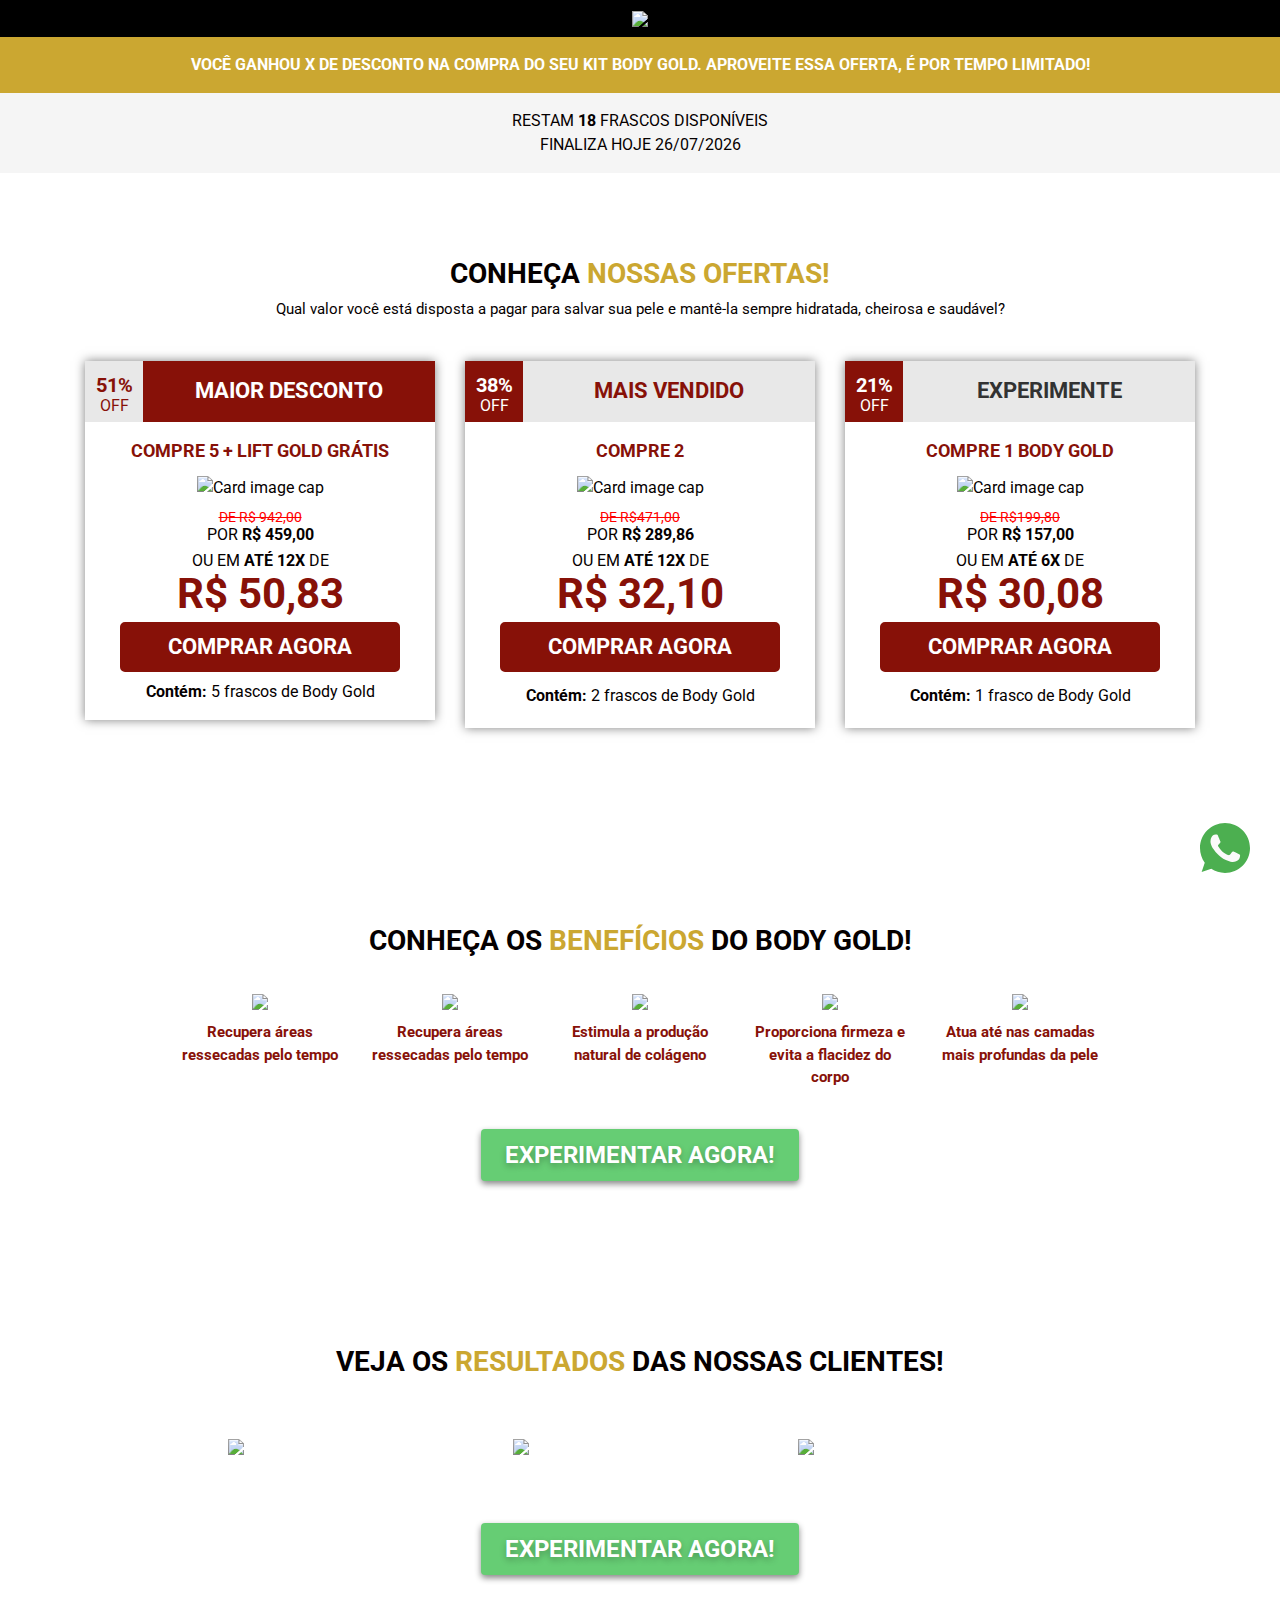
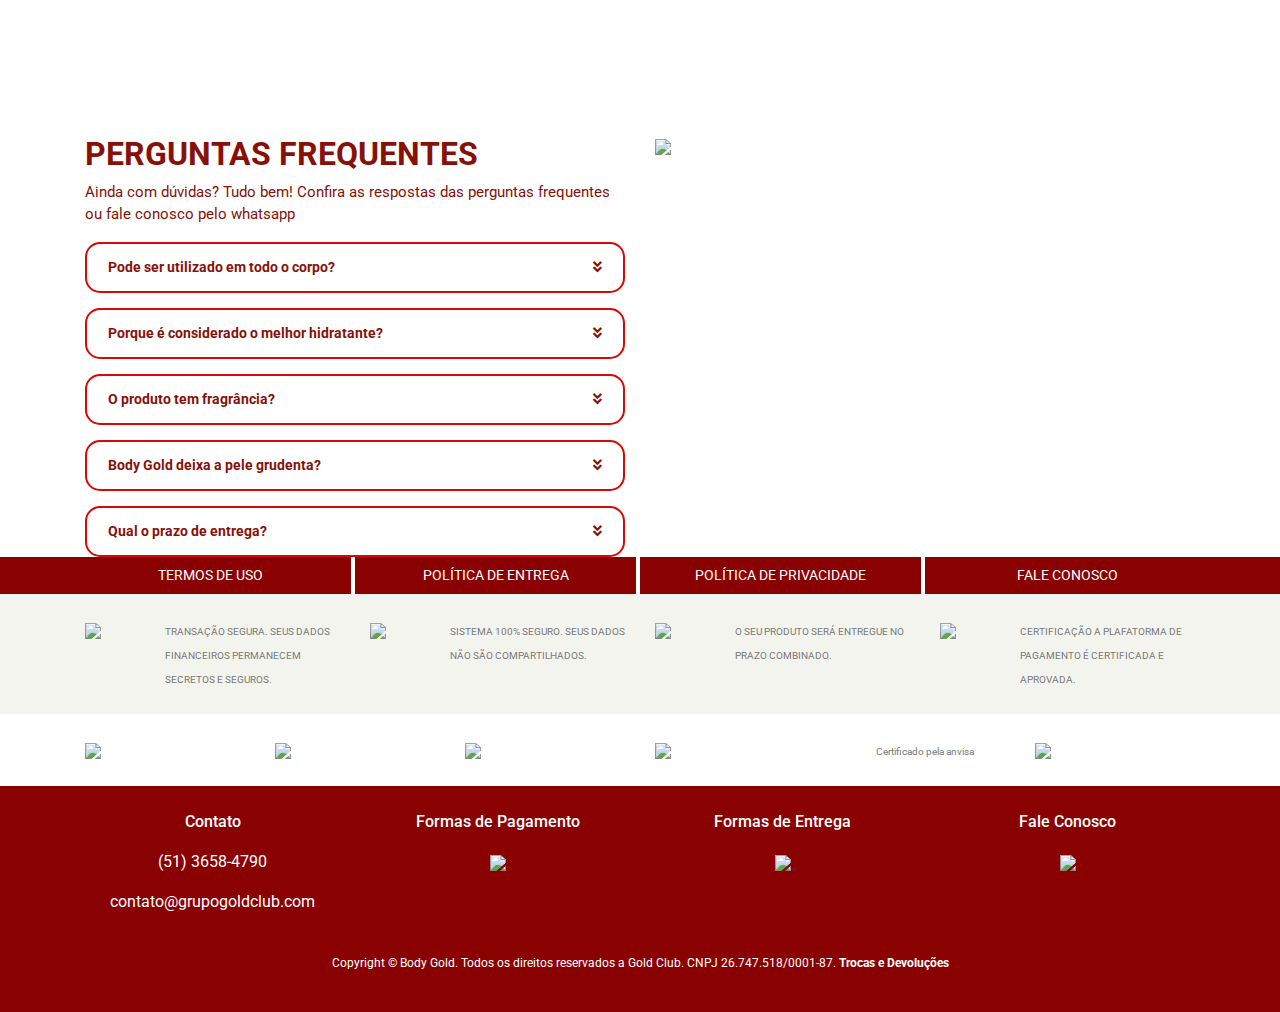
==== commit 5f15f422: "Adicionado o dia via javascript, projetos prontos, somente falta definir preços" ====
--- a/ofertas/index.html
+++ b/ofertas/index.html
@@ -10,6 +10,8 @@
     <link rel="stylesheet" href="assets/css/style.css" />
     <link rel="stylesheet" href="https://unpkg.com/swiper/swiper-bundle.css" />
     <link rel="stylesheet" href="https://unpkg.com/swiper/swiper-bundle.min.css" />
+    <script src="https://ajax.googleapis.com/ajax/libs/jquery/3.5.1/jquery.min.js"></script>
+    <script src="https://cdnjs.cloudflare.com/ajax/libs/jquery/3.5.1/jquery.min.js"></script>
     <script src="assets/js/script.js"></script>
     <script src="https://unpkg.com/swiper/swiper-bundle.js"></script>
     <title>Body Gold - Vendas</title>
@@ -42,17 +44,22 @@
             <div class="row text-center">
                 <div class="col-md-12 pt-3 pb-3">
                     <p class="disponiveis-titulo">RESTAM <span class="font-weight-bold">18</span> FRASCOS DISPONÍVEIS</p>
-                    <p class="disponiveis-titulo">FINALIZA HOJE 06/03/2021</p>
+                    <p class="disponiveis-titulo">FINALIZA HOJE <span class="data"></span></p>
                 </div>
             </div>
         </div>
     </section>
     <!-- KITS -->
-    <section class="kits background resultados pt-5">
+    <section class="kits background resultados">
         <div class="container">
-            <div class="row">
-                <div class="col-md-3 text-center">
-                    <img class="img-fluid" width="180" src="https://goldclubgroup-images.s3.us-east-1.amazonaws.com/websites/bodygold/img/campeaodevendas.webp">
+            <div class="row pt-1">
+                <div class="col-md-12 text-center">
+                    <h1 class="roboto-family font-weight-bold titulo-secoes">
+                        CONHEÇA<span class="dourado"> NOSSAS OFERTAS!</span>
+                    </h1>
+                    <p class="subtitulo-secoes">
+                        Qual valor você está disposta a pagar para salvar sua pele e mantê-la sempre hidratada, cheirosa e saudável?
+                    </p>
                 </div>
             </div>
             <div class="row justify-content-center pt-4">
@@ -111,8 +118,8 @@
                                 <div class="row pt-sm-3 pt-md-4 pt-lg-0">
                                     <div class="col-12">
                                         <button type="button" class="btn btn-lg btn-block botao-kit mb-2">
-                    Comprar Agora
-                  </button>
+                        Comprar Agora
+                      </button>
                                     </div>
                                 </div>
                                 <div class="row">
@@ -182,8 +189,8 @@
                                 <div class="row pt-2 pt-sm-3 pt-md-4 pt-lg-0">
                                     <div class="col-12">
                                         <button type="button" class="btn btn-lg btn-block botao-kit mb-2">
-                    Comprar Agora
-                  </button>
+                        Comprar Agora
+                      </button>
                                     </div>
                                 </div>
                                 <div class="row">
@@ -251,8 +258,8 @@
                                 <div class="row pt-2 pt-sm-3 pt-md-4 pt-lg-0">
                                     <div class="col-12">
                                         <button type="button" class="btn btn-lg btn-block botao-kit mb-2">
-                    Comprar Agora
-                  </button>
+                        Comprar Agora
+                      </button>
                                     </div>
                                 </div>
                                 <div class="row">
@@ -269,7 +276,7 @@
             </div>
             <!--SOMENTE TABLET-->
             <div class="row justify-content-center pt-4 tablet">
-                <!-- KIT 3 + 3 -->
+                <!-- KIT 5 -->
                 <div class="col-md-6">
                     <a href="">
                         <div class="card">
@@ -300,9 +307,9 @@
                                     </div>
                                 </div>
                                 <h3 class="titulo-kits">
-                                    Compre 3 e <span>ganhe +3 grátis</span>
+                                    Compre 5 <span>+ Lift Gold grátis</span>
                                 </h3>
-                                <img width="84%" class="img-fluid py-2" src="https://goldclubgroup-images.s3.us-east-1.amazonaws.com/websites/bodygold/img/q10_kit02.webp" alt="Card image cap" />
+                                <img width="84%" class="img-fluid py-2" src="https://goldclubgroup-images.s3.us-east-1.amazonaws.com/websites/bodygold/img/kit5.jpg" alt="Card image cap" />
                                 <!-- SETAS E VALORES -->
                                 <div class="row d-flex justify-content-center align-items-center no-gutters">
                                     <div class="col-3">
@@ -324,14 +331,14 @@
                                 <div class="row pt-sm-3 pt-md-4 pt-lg-0">
                                     <div class="col-12">
                                         <button type="button" class="btn btn-lg btn-block botao-kit mb-2">
-                    Comprar Agora
-                  </button>
+                        Comprar Agora
+                      </button>
                                     </div>
                                 </div>
                                 <div class="row">
                                     <div class="col-md-12">
                                         <p>
-                                            <span class="contem">Contém:</span> 6 frascos de Q10 Gold
+                                            <span class="contem">Contém:</span> 5 frascos de Body Gold
                                         </p>
                                     </div>
                                 </div>
@@ -371,9 +378,9 @@
                                     </div>
                                 </div>
                                 <h3 class="titulo-kits">
-                                    Compre 2 e <span>ganhe +1 grátis</span>
+                                    Compre 2
                                 </h3>
-                                <img width="80%" class="img-fluid py-2" src="https://goldclubgroup-images.s3.us-east-1.amazonaws.com/websites/bodygold/img/q10_kit02.webp" alt="Card image cap" />
+                                <img width="80%" class="img-fluid py-2" src="https://goldclubgroup-images.s3.us-east-1.amazonaws.com/websites/bodygold/img/kit2.jpg" alt="Card image cap" />
                                 <!-- SETAS E VALORES -->
                                 <div class="row d-flex justify-content-center align-items-center no-gutters">
                                     <div class="col-3">
@@ -395,14 +402,14 @@
                                 <div class="row pt-2 pt-sm-3 pt-md-4 pt-lg-0">
                                     <div class="col-12">
                                         <button type="button" class="btn btn-lg btn-block botao-kit mb-2">
-                    Comprar Agora
-                  </button>
+                        Comprar Agora
+                      </button>
                                     </div>
                                 </div>
                                 <div class="row">
                                     <div class="col-md-12">
                                         <p>
-                                            <span class="contem">Contém:</span> 3 frascos de Q10 Gold
+                                            <span class="contem">Contém:</span> 2 frascos de Body Gold
                                         </p>
                                     </div>
                                 </div>
@@ -411,7 +418,7 @@
                     </a>
                     <div class="row">
                         <div class="col-md-12">
-                            <img class="img-fluid py-3" src="https://goldclubgroup-images.s3.us-east-1.amazonaws.com/websites/bodygold/img/banner_frete.webp" alt="" srcset="" />
+                            <img class="img-fluid py-4" src="https://goldclubgroup-images.s3.us-east-1.amazonaws.com/websites/bodygold/img/banner_frete.webp" alt="" srcset="" />
                         </div>
                     </div>
                 </div>
@@ -441,8 +448,8 @@
                                         </div>
                                     </div>
                                 </div>
-                                <h3 class="titulo-kits">Compre 1 Q10 Gold</h3>
-                                <img width="80%" class="img-fluid py-2" src="https://goldclubgroup-images.s3.us-east-1.amazonaws.com/websites/bodygold/img/q10_kit02.webp" alt="Card image cap" />
+                                <h3 class="titulo-kits">Compre 1 Body Gold</h3>
+                                <img width="80%" class="img-fluid py-2" src="https://goldclubgroup-images.s3.us-east-1.amazonaws.com/websites/bodygold/img/kit1.jpg" alt="Card image cap" />
                                 <!-- SETAS E VALORES -->
                                 <div class="row d-flex justify-content-center align-items-center no-gutters">
                                     <div class="col-3">
@@ -464,14 +471,14 @@
                                 <div class="row pt-2 pt-sm-3 pt-md-4 pt-lg-0">
                                     <div class="col-12">
                                         <button type="button" class="btn btn-lg btn-block botao-kit mb-2">
-                    Comprar Agora
-                  </button>
+                        Comprar Agora
+                      </button>
                                     </div>
                                 </div>
                                 <div class="row">
                                     <div class="col-md-12">
                                         <p>
-                                            <span class="contem">Contém:</span> 1 frasco de Q10 Gold
+                                            <span class="contem">Contém:</span> 1 frasco de Body Gold
                                         </p>
                                     </div>
                                 </div>
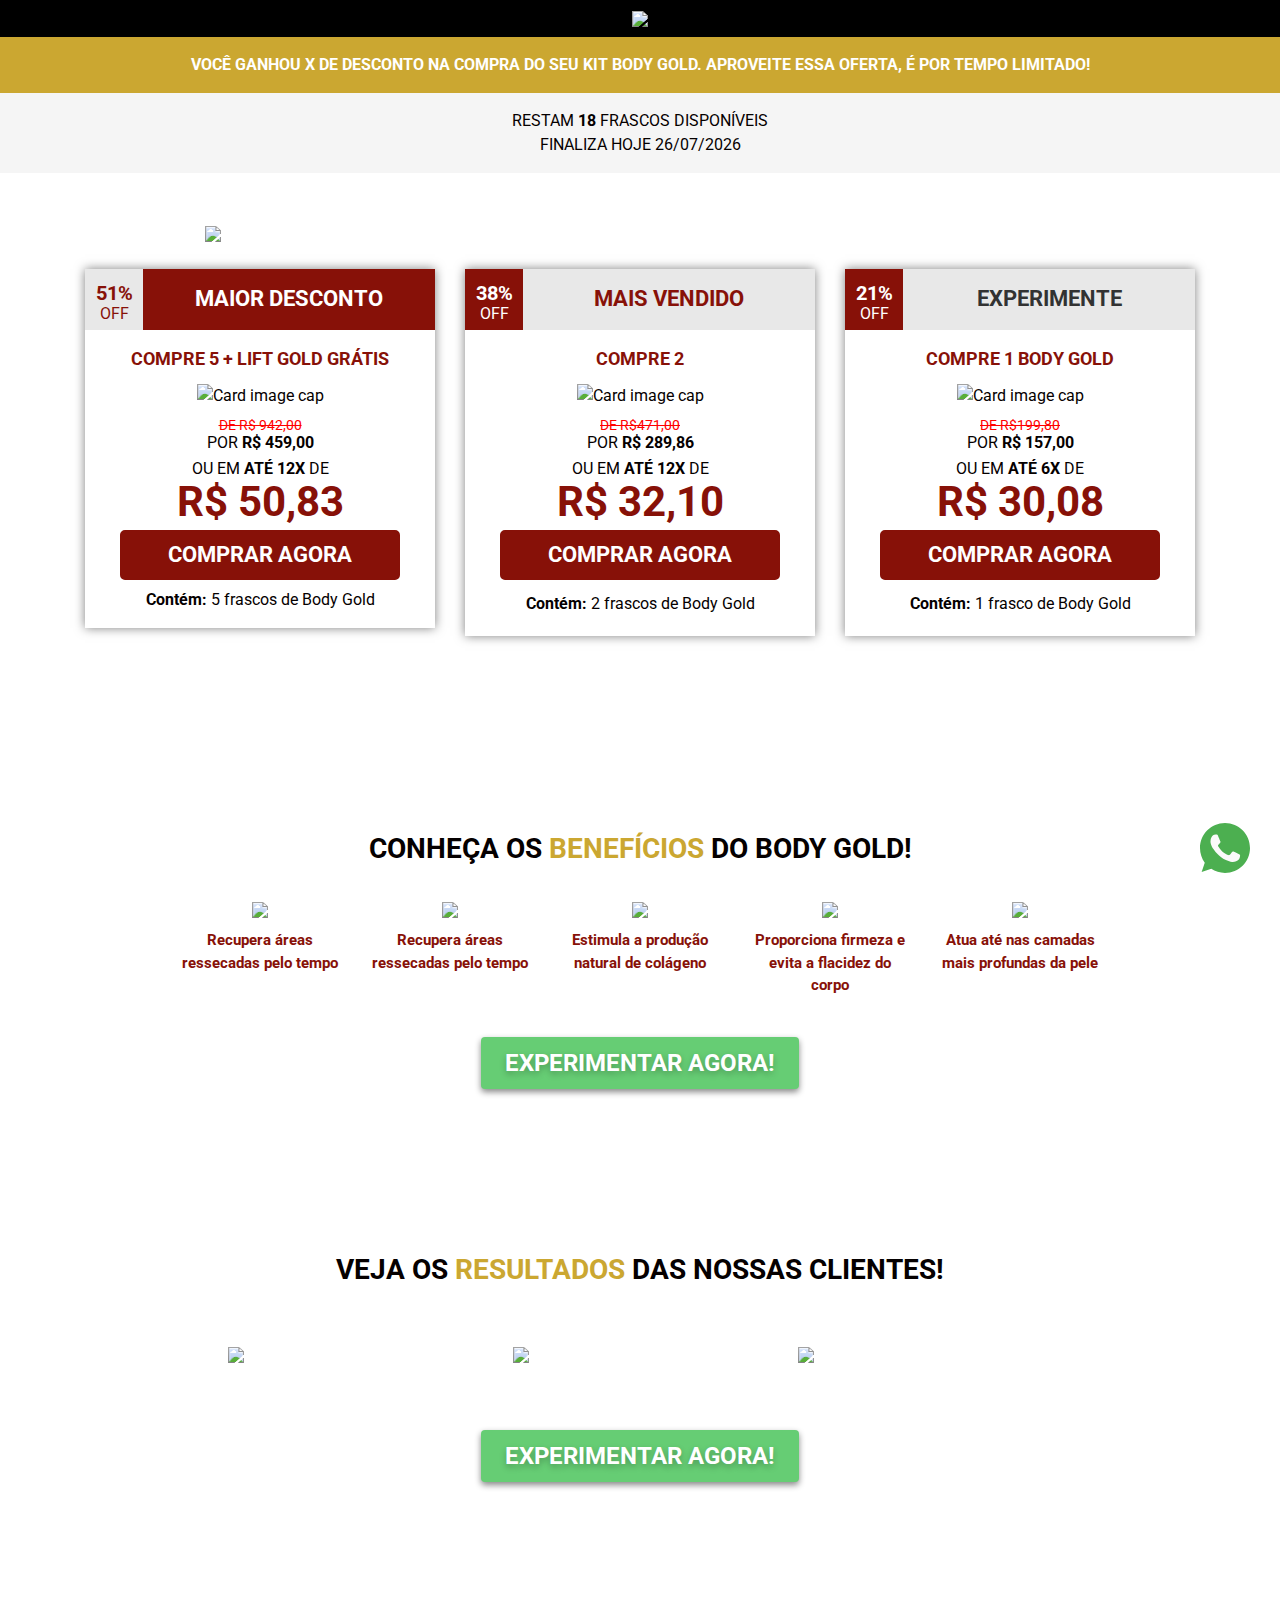
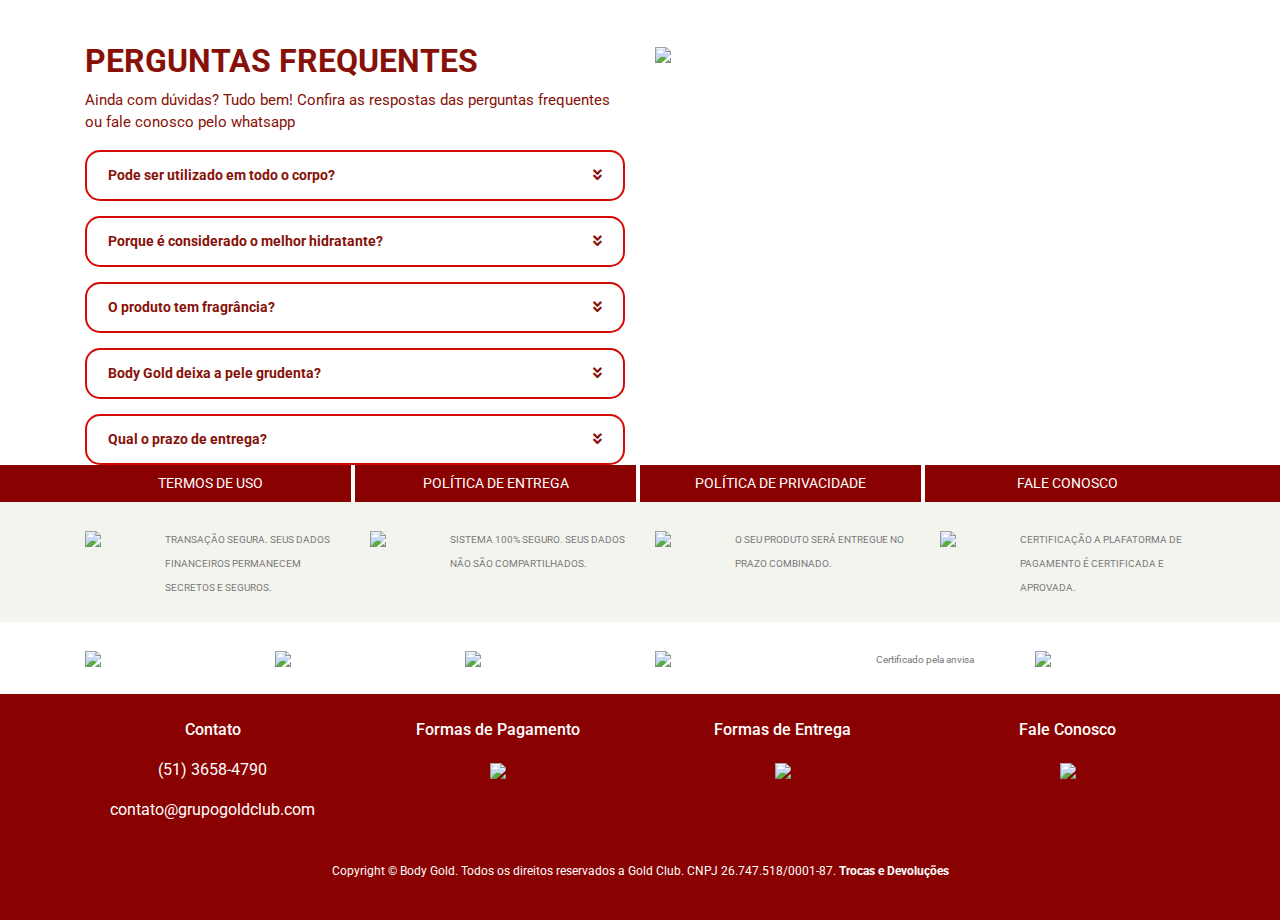
==== commit 7a661792: "Subi o arquivo errado anteriormente, esse é o certo" ====
--- a/ofertas/index.html
+++ b/ofertas/index.html
@@ -50,16 +50,11 @@
         </div>
     </section>
     <!-- KITS -->
-    <section class="kits background resultados">
+    <section class="kits background resultados pt-5">
         <div class="container">
-            <div class="row pt-1">
-                <div class="col-md-12 text-center">
-                    <h1 class="roboto-family font-weight-bold titulo-secoes">
-                        CONHEÇA<span class="dourado"> NOSSAS OFERTAS!</span>
-                    </h1>
-                    <p class="subtitulo-secoes">
-                        Qual valor você está disposta a pagar para salvar sua pele e mantê-la sempre hidratada, cheirosa e saudável?
-                    </p>
+            <div class="row">
+                <div class="col-md-3 text-center">
+                    <img class="img-fluid" width="180" src="https://goldclubgroup-images.s3.us-east-1.amazonaws.com/websites/bodygold/img/campeaodevendas.webp">
                 </div>
             </div>
             <div class="row justify-content-center pt-4">
@@ -118,8 +113,8 @@
                                 <div class="row pt-sm-3 pt-md-4 pt-lg-0">
                                     <div class="col-12">
                                         <button type="button" class="btn btn-lg btn-block botao-kit mb-2">
-                        Comprar Agora
-                      </button>
+                    Comprar Agora
+                  </button>
                                     </div>
                                 </div>
                                 <div class="row">
@@ -189,8 +184,8 @@
                                 <div class="row pt-2 pt-sm-3 pt-md-4 pt-lg-0">
                                     <div class="col-12">
                                         <button type="button" class="btn btn-lg btn-block botao-kit mb-2">
-                        Comprar Agora
-                      </button>
+                    Comprar Agora
+                  </button>
                                     </div>
                                 </div>
                                 <div class="row">
@@ -258,8 +253,8 @@
                                 <div class="row pt-2 pt-sm-3 pt-md-4 pt-lg-0">
                                     <div class="col-12">
                                         <button type="button" class="btn btn-lg btn-block botao-kit mb-2">
-                        Comprar Agora
-                      </button>
+                    Comprar Agora
+                  </button>
                                     </div>
                                 </div>
                                 <div class="row">
@@ -307,7 +302,7 @@
                                     </div>
                                 </div>
                                 <h3 class="titulo-kits">
-                                    Compre 5 <span>+ Lift Gold grátis</span>
+                                    Compre 5 <span>+ lift gold grátis</span>
                                 </h3>
                                 <img width="84%" class="img-fluid py-2" src="https://goldclubgroup-images.s3.us-east-1.amazonaws.com/websites/bodygold/img/kit5.jpg" alt="Card image cap" />
                                 <!-- SETAS E VALORES -->
@@ -331,8 +326,8 @@
                                 <div class="row pt-sm-3 pt-md-4 pt-lg-0">
                                     <div class="col-12">
                                         <button type="button" class="btn btn-lg btn-block botao-kit mb-2">
-                        Comprar Agora
-                      </button>
+                    Comprar Agora
+                  </button>
                                     </div>
                                 </div>
                                 <div class="row">
@@ -351,7 +346,7 @@
                         </div>
                     </div>
                 </div>
-                <!-- KIT 2 + 1 -->
+                <!-- KIT 2 -->
                 <div class="col-md-6">
                     <a href="https://app.monetizze.com.br/checkout/DWC48857?src=&amp;utm_source=&amp;utm_content=&amp;transport=1">
                         <div class="card">
@@ -402,8 +397,8 @@
                                 <div class="row pt-2 pt-sm-3 pt-md-4 pt-lg-0">
                                     <div class="col-12">
                                         <button type="button" class="btn btn-lg btn-block botao-kit mb-2">
-                        Comprar Agora
-                      </button>
+                    Comprar Agora
+                  </button>
                                     </div>
                                 </div>
                                 <div class="row">
@@ -471,8 +466,8 @@
                                 <div class="row pt-2 pt-sm-3 pt-md-4 pt-lg-0">
                                     <div class="col-12">
                                         <button type="button" class="btn btn-lg btn-block botao-kit mb-2">
-                        Comprar Agora
-                      </button>
+                    Comprar Agora
+                  </button>
                                     </div>
                                 </div>
                                 <div class="row">
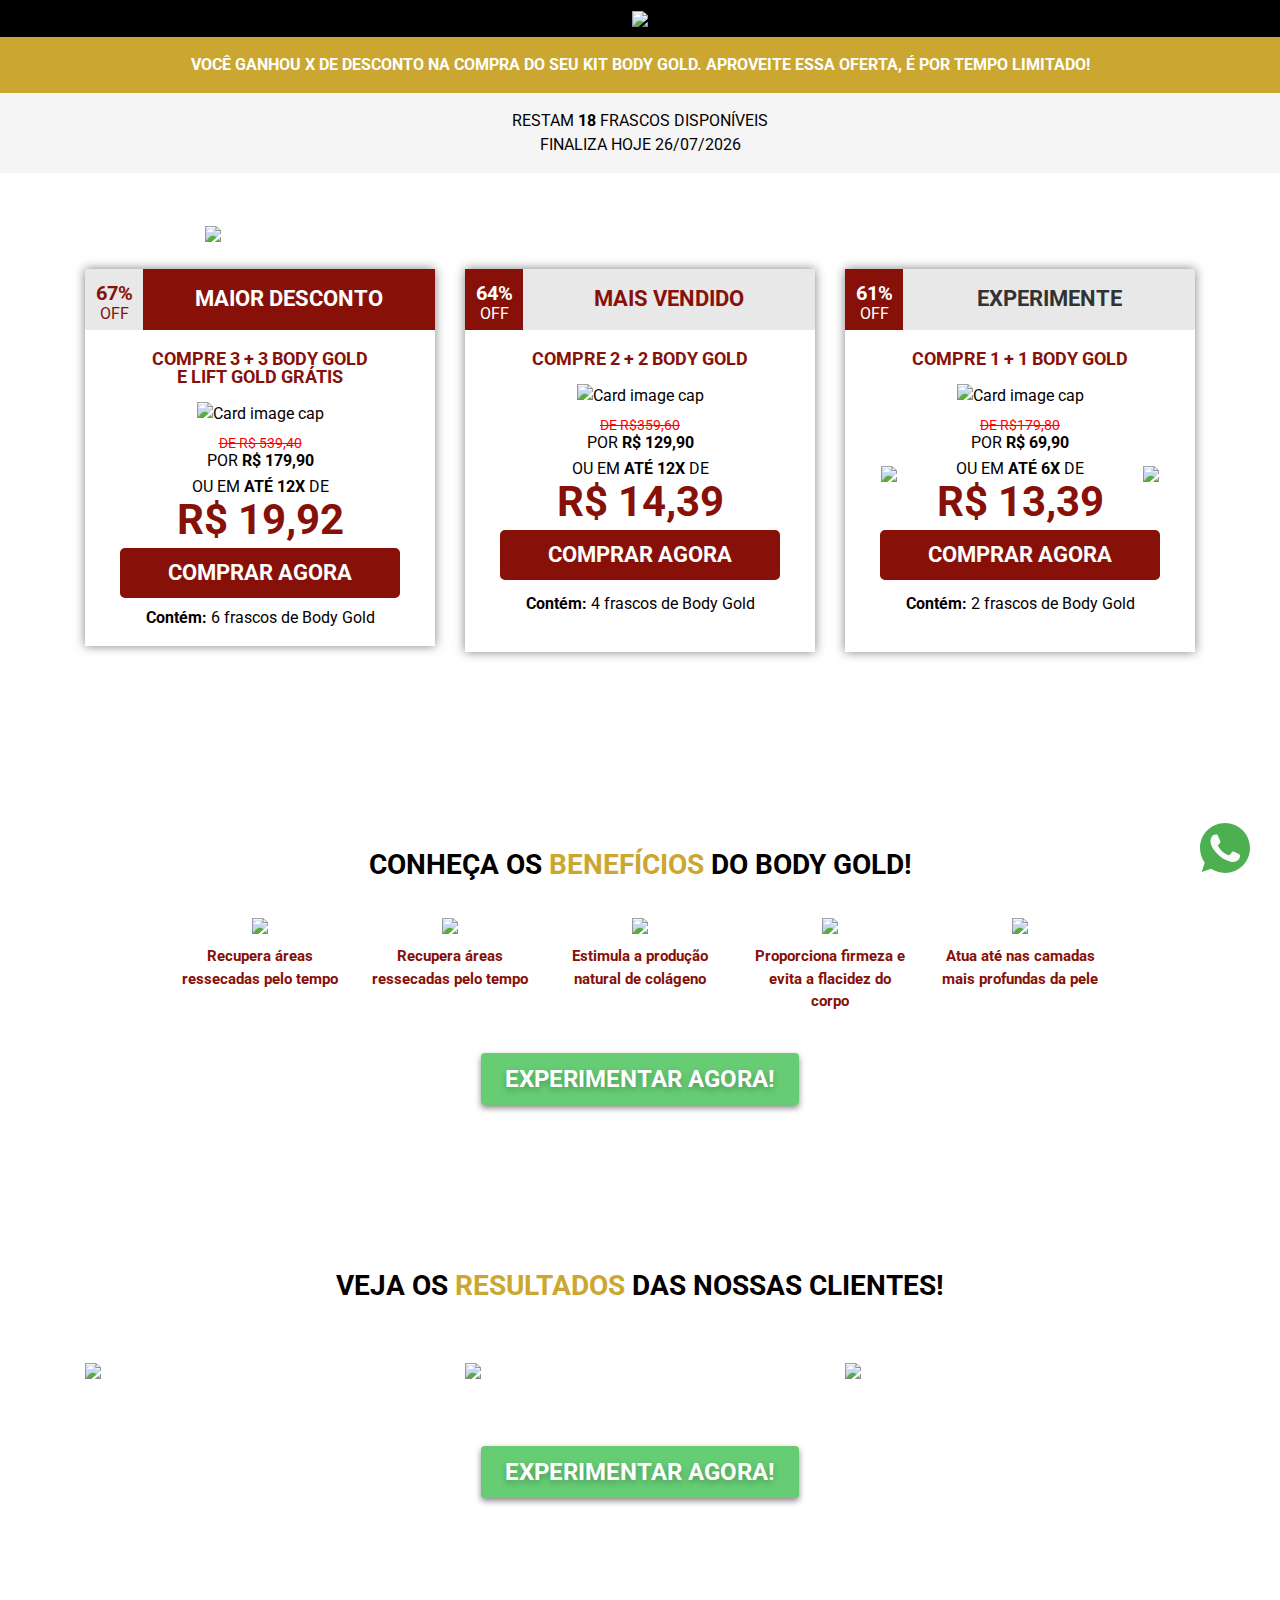
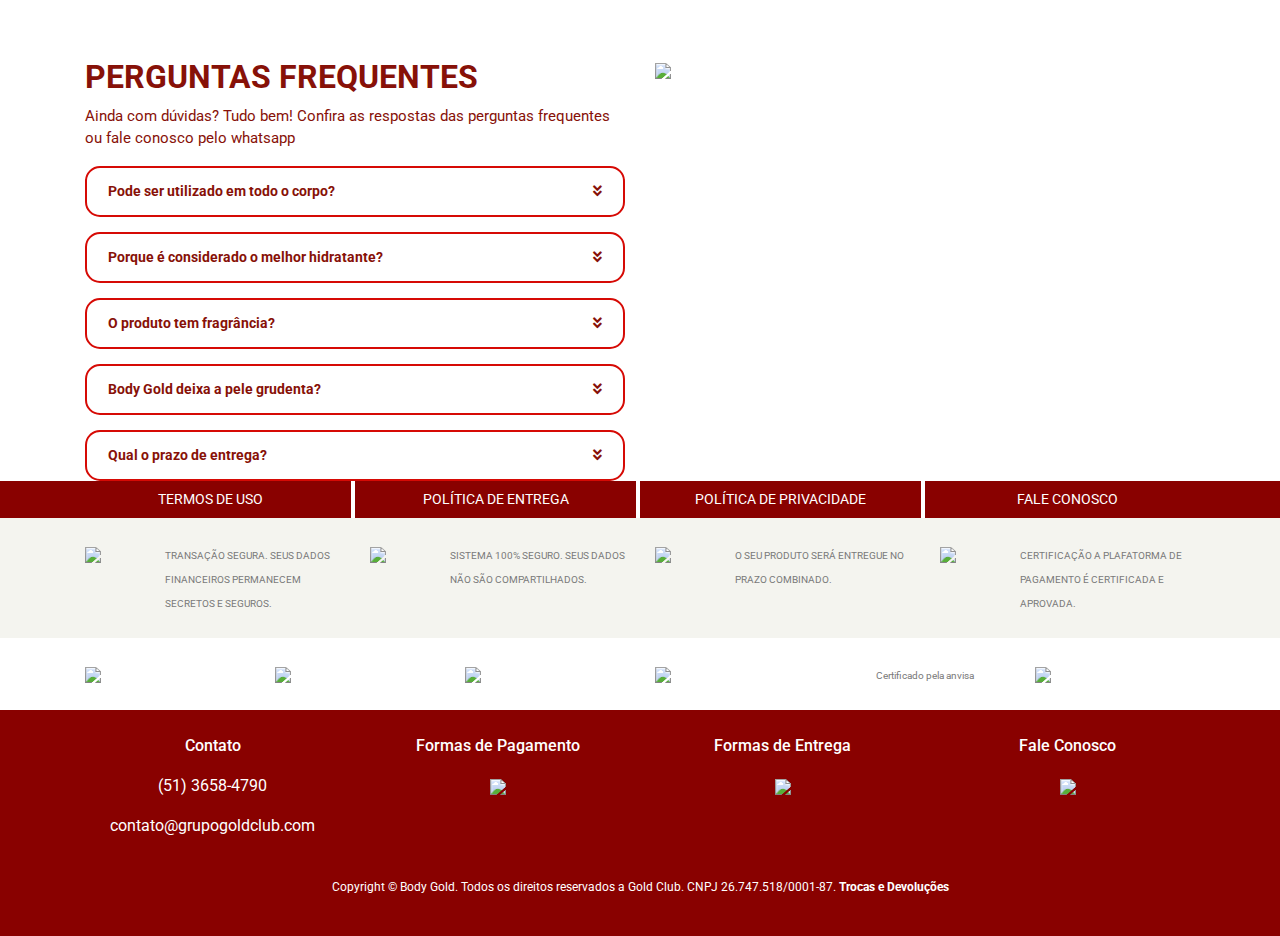
==== commit 36d96b0a: "Alterado o site de Ofertas" ====
--- a/ofertas/index.html
+++ b/ofertas/index.html
@@ -14,7 +14,7 @@
     <script src="https://cdnjs.cloudflare.com/ajax/libs/jquery/3.5.1/jquery.min.js"></script>
     <script src="assets/js/script.js"></script>
     <script src="https://unpkg.com/swiper/swiper-bundle.js"></script>
-    <title>Body Gold - Vendas</title>
+    <title>Body Gold - Ofertas</title>
 </head>
 
 <body>
@@ -58,7 +58,7 @@
                 </div>
             </div>
             <div class="row justify-content-center pt-4">
-                <!-- KIT 5-->
+                <!-- KIT 3 + 3 + 1-->
                 <div class="col-md-4">
                     <a href="">
                         <div class="card">
@@ -67,7 +67,7 @@
                                     <div class="col-2 col-md-2 bg-cinza py-2">
                                         <div class="row no-gutters">
                                             <div class="col-md-12">
-                                                <p class="percentual-desconto-maior-desconto">51%</p>
+                                                <p class="percentual-desconto-maior-desconto">67%</p>
                                             </div>
                                         </div>
                                         <div class="row no-gutters">
@@ -89,9 +89,9 @@
                                     </div>
                                 </div>
                                 <h3 class="titulo-kits">
-                                    Compre 5 <span>+ Lift Gold grátis</span>
+                                    Compre 3 <span>+ 3 Body Gold <br>e Lift Gold grátis</span>
                                 </h3>
-                                <img width="84%" class="img-fluid py-2" src="https://goldclubgroup-images.s3.us-east-1.amazonaws.com/websites/bodygold/img/kit5.jpg" alt="Card image cap" />
+                                <img width="84%" class="img-fluid py-2" src="https://goldclubgroup-images.s3.us-east-1.amazonaws.com/websites/bodygold/img/bodygold_kit03_oferta.png" alt="Card image cap" />
                                 <!-- SETAS E VALORES -->
                                 <div class="row d-flex justify-content-center align-items-center no-gutters">
                                     <div class="col-3">
@@ -99,10 +99,10 @@
                                     </div>
                                     <div class="col-6">
                                         <p class="informacoes">
-                                            <span class="de-por">De R$ 942,00</span><br />
-                                            <span class="por">Por <span>R$ 459,00</span></span><br />
+                                            <span class="de-por">De R$ 539,40</span><br />
+                                            <span class="por">Por <span>R$ 179,90</span></span><br />
                                             <span class="por-apenas-kits">ou em <span>até 12x</span> de</span><br />
-                                            <span class="valor-kits">R$ 50,83</span>
+                                            <span class="valor-kits">R$ 19,92</span>
                                         </p>
                                     </div>
                                     <div class="col-3">
@@ -120,7 +120,7 @@
                                 <div class="row">
                                     <div class="col-md-12">
                                         <p>
-                                            <span class="contem">Contém:</span> 5 frascos de Body Gold
+                                            <span class="contem">Contém:</span> 6 frascos de Body Gold
                                         </p>
                                     </div>
                                 </div>
@@ -133,16 +133,16 @@
                         </div>
                     </div>
                 </div>
-                <!-- KIT 2 -->
+                <!-- KIT 2 + 2-->
                 <div class="col-md-4">
                     <a href="">
                         <div class="card">
-                            <div class="card-body card-cor-fundo-kits text-center">
+                            <div class="card-body card-cor-fundo-kits text-center pb-3">
                                 <div class="row d-flex justify-content-center align-items-center no-gutters bg-cinza">
                                     <div class="col-2 col-md-2 bg-roxo py-2">
                                         <div class="row no-gutters">
                                             <div class="col-md-12">
-                                                <p class="percentual-desconto">38%</p>
+                                                <p class="percentual-desconto">64%</p>
                                             </div>
                                         </div>
                                         <div class="row no-gutters">
@@ -160,9 +160,9 @@
                                     </div>
                                 </div>
                                 <h3 class="titulo-kits">
-                                    Compre 2 <span></span>
+                                    Compre 2 <span>+ 2 Body Gold</span>
                                 </h3>
-                                <img width="80%" class="img-fluid py-2" src="https://goldclubgroup-images.s3.us-east-1.amazonaws.com/websites/bodygold/img/kit2.jpg" alt="Card image cap" />
+                                <img width="80%" class="img-fluid py-2" src="https://goldclubgroup-images.s3.us-east-1.amazonaws.com/websites/bodygold/img/bodygold_kit02_oferta.png" alt="Card image cap" />
                                 <!-- SETAS E VALORES -->
                                 <div class="row d-flex justify-content-center align-items-center no-gutters">
                                     <div class="col-3">
@@ -170,10 +170,10 @@
                                     </div>
                                     <div class="col-6">
                                         <p class="informacoes">
-                                            <span class="de-por">De R$471,00</span><br />
-                                            <span class="por">Por <span>R$ 289,86</span></span><br />
+                                            <span class="de-por">De R$359,60</span><br />
+                                            <span class="por">Por <span>R$ 129,90</span></span><br />
                                             <span class="por-apenas-kits">ou em <span>até 12x</span> de</span><br />
-                                            <span class="valor-kits">R$ 32,10</span>
+                                            <span class="valor-kits">R$ 14,39</span>
                                         </p>
                                     </div>
                                     <div class="col-3">
@@ -191,7 +191,7 @@
                                 <div class="row">
                                     <div class="col-md-12 py-1">
                                         <p>
-                                            <span class="contem">Contém:</span> 2 frascos de Body Gold
+                                            <span class="contem">Contém:</span> 4 frascos de Body Gold
                                         </p>
                                     </div>
                                 </div>
@@ -204,16 +204,16 @@
                         </div>
                     </div>
                 </div>
-                <!-- KIT 1 -->
+                <!-- KIT 1 + 1 -->
                 <div class="col-md-4">
                     <a href="">
                         <div class="card">
-                            <div class="card-body card-cor-fundo-kits text-center">
+                            <div class="card-body card-cor-fundo-kits text-center pb-3">
                                 <div class="row d-flex justify-content-center align-items-center no-gutters bg-cinza">
                                     <div class="col-2 col-md-2 bg-roxo py-2">
                                         <div class="row no-gutters">
                                             <div class="col-md-12">
-                                                <p class="percentual-desconto">21%</p>
+                                                <p class="percentual-desconto">61%</p>
                                             </div>
                                         </div>
                                         <div class="row no-gutters">
@@ -230,8 +230,81 @@
                                         </div>
                                     </div>
                                 </div>
-                                <h3 class="titulo-kits">Compre 1 Body gold</h3>
-                                <img width="80%" class="img-fluid py-2" src="https://goldclubgroup-images.s3.us-east-1.amazonaws.com/websites/bodygold/img/kit1.jpg" alt="Card image cap" />
+                                <h3 class="titulo-kits">Compre 1 + 1 Body gold</h3>
+                                <img width="80%" class="img-fluid py-2" src="https://goldclubgroup-images.s3.us-east-1.amazonaws.com/websites/bodygold/img/bodygold_kit01_oferta.png" alt=" Card image cap " />
+                                <!-- SETAS E VALORES -->
+                                <div class="row d-flex justify-content-center align-items-center no-gutters ">
+                                    <div class="col-3 ">
+                                        <img class="img-fluid blinking seta-esquerda " src="https://goldclubgroup-images.s3.us-east-1.amazonaws.com/websites/bodygold/img/seta_esquerda.webp " width="50% " alt=" " />
+                                    </div>
+                                    <div class="col-6 ">
+                                        <p class="informacoes ">
+                                            <span class="de-por ">De R$179,80</span><br />
+                                            <span class="por ">Por <span>R$ 69,90</span></span><br />
+                                            <span class="por-apenas-kits ">ou em <span>até 6x</span> de</span><br />
+                                            <span class="valor-kits ">R$ 13,39</span>
+                                        </p>
+                                    </div>
+                                    <div class="col-3 ">
+                                        <img class="img-fluid blinking seta-direita " src="https://goldclubgroup-images.s3.us-east-1.amazonaws.com/websites/bodygold/img/seta_direita.webp " width="50% " alt=" " />
+                                    </div>
+                                </div>
+                                <!-- BOTAO -->
+                                <div class="row pt-2 pt-sm-3 pt-md-4 pt-lg-0 ">
+                                    <div class="col-12 ">
+                                        <button type="button " class="btn btn-lg btn-block botao-kit mb-2 ">
+                    Comprar Agora
+                  </button>
+                                    </div>
+                                </div>
+                                <div class="row ">
+                                    <div class="col-md-12 py-1 ">
+                                        <p>
+                                            <span class="contem ">Contém:</span> 2 frascos de Body Gold
+                                        </p>
+                                    </div>
+                                </div>
+                            </div>
+                        </div>
+                    </a>
+                </div>
+            </div>
+            <!--SOMENTE TABLET-->
+            <div class="row justify-content-center pt-4 tablet">
+                <!-- KIT 3 + 3 + 1-->
+                <div class="col-md-6">
+                    <a href="">
+                        <div class="card">
+                            <div class="card-body card-cor-fundo-kits text-center">
+                                <div class="row d-flex justify-content-center align-items-center no-gutters bg-roxo">
+                                    <div class="col-2 col-md-2 bg-cinza py-2">
+                                        <div class="row no-gutters">
+                                            <div class="col-md-12">
+                                                <p class="percentual-desconto-maior-desconto">67%</p>
+                                            </div>
+                                        </div>
+                                        <div class="row no-gutters">
+                                            <div class="col-md-12">
+                                                <p class="off-maior-desconto">OFF</p>
+                                            </div>
+                                        </div>
+                                    </div>
+                                    <div class="col-10 col-md-10 bg-roxo">
+                                        <div class="row no-gutters">
+                                            <div class="col blinking">
+                                                <div class="row no-gutters">
+                                                    <div class="col-md-12">
+                                                        <h4 class="maior-desconto">Maior desconto</h4>
+                                                    </div>
+                                                </div>
+                                            </div>
+                                        </div>
+                                    </div>
+                                </div>
+                                <h3 class="titulo-kits">
+                                    Compre 3 <span>+ 3 Body Gold <br>e Lift Gold grátis</span>
+                                </h3>
+                                <img width="84%" class="img-fluid py-2" src="https://goldclubgroup-images.s3.us-east-1.amazonaws.com/websites/bodygold/img/bodygold_kit03_oferta.png" alt="Card image cap" />
                                 <!-- SETAS E VALORES -->
                                 <div class="row d-flex justify-content-center align-items-center no-gutters">
                                     <div class="col-3">
@@ -239,10 +312,81 @@
                                     </div>
                                     <div class="col-6">
                                         <p class="informacoes">
-                                            <span class="de-por">De R$199,80</span><br />
-                                            <span class="por">Por <span>R$ 157,00</span></span><br />
-                                            <span class="por-apenas-kits">ou em <span>até 6x</span> de</span><br />
-                                            <span class="valor-kits">R$ 30,08</span>
+                                            <span class="de-por">De R$ 539,40</span><br />
+                                            <span class="por">Por <span>R$ 179,90</span></span><br />
+                                            <span class="por-apenas-kits">ou em <span>até 12x</span> de</span><br />
+                                            <span class="valor-kits">R$ 19,92</span>
+                                        </p>
+                                    </div>
+                                    <div class="col-3">
+                                        <img class="img-fluid blinking seta-direita" src="https://goldclubgroup-images.s3.us-east-1.amazonaws.com/websites/bodygold/img/seta_direita.webp" width="50%" alt="" />
+                                    </div>
+                                </div>
+                                <!-- BOTAO -->
+                                <div class="row pt-sm-3 pt-md-4 pt-lg-0">
+                                    <div class="col-12">
+                                        <button type="button" class="btn btn-lg btn-block botao-kit mb-2">
+                    Comprar Agora
+                  </button>
+                                    </div>
+                                </div>
+                                <div class="row">
+                                    <div class="col-md-12">
+                                        <p>
+                                            <span class="contem">Contém:</span> 6 frascos de Body Gold
+                                        </p>
+                                    </div>
+                                </div>
+                            </div>
+                        </div>
+                    </a>
+                    <div class="row">
+                        <div class="col-md-12">
+                            <img class="img-fluid py-3" src="https://goldclubgroup-images.s3.us-east-1.amazonaws.com/websites/bodygold/img/banner_frete.webp" alt="" srcset="" />
+                        </div>
+                    </div>
+                </div>
+                <!-- KIT 2 + 2-->
+                <div class="col-md-6">
+                    <a href="">
+                        <div class="card">
+                            <div class="card-body card-cor-fundo-kits text-center pb-3">
+                                <div class="row d-flex justify-content-center align-items-center no-gutters bg-cinza">
+                                    <div class="col-2 col-md-2 bg-roxo py-2">
+                                        <div class="row no-gutters">
+                                            <div class="col-md-12">
+                                                <p class="percentual-desconto">64%</p>
+                                            </div>
+                                        </div>
+                                        <div class="row no-gutters">
+                                            <div class="col-md-12">
+                                                <p class="off">OFF</p>
+                                            </div>
+                                        </div>
+                                    </div>
+                                    <div class="col-10">
+                                        <div class="row no-gutters">
+                                            <div class="col">
+                                                <h4 class="o-mais-vendido">Mais vendido</h4>
+                                            </div>
+                                        </div>
+                                    </div>
+                                </div>
+                                <h3 class="titulo-kits">
+                                    Compre 2 <span>+ 2 Body Gold</span>
+                                </h3>
+                                <img width="80%" class="img-fluid py-2" src="https://goldclubgroup-images.s3.us-east-1.amazonaws.com/websites/bodygold/img/bodygold_kit02_oferta.png" alt="Card image cap" />
+                                <!-- SETAS E VALORES -->
+                                <div class="row d-flex justify-content-center align-items-center no-gutters">
+                                    <div class="col-3">
+                                        <img class="img-fluid blinking seta-esquerda" src="https://goldclubgroup-images.s3.us-east-1.amazonaws.com/websites/bodygold/img/seta_esquerda.webp" width="50%" alt="" />
+                                    </div>
+                                    <div class="col-6">
+                                        <p class="informacoes">
+                                            <span class="de-por">De R$359,60</span><br />
+                                            <span class="por">Por <span>R$ 129,90</span></span><br />
+                                            <span class="por-apenas-kits">ou em <span>até 12x</span> de</span><br />
+                                            <span class="valor-kits">R$ 14,39</span>
                                         </p>
                                     </div>
                                     <div class="col-3">
@@ -258,82 +402,9 @@
                                     </div>
                                 </div>
                                 <div class="row">
-                                    <div class="col-md-12  py-1">
+                                    <div class="col-md-12 py-1">
                                         <p>
-                                            <span class="contem">Contém:</span> 1 frasco de Body Gold
-                                        </p>
-                                    </div>
-                                </div>
-                            </div>
-                        </div>
-                    </a>
-                </div>
-            </div>
-            <!--SOMENTE TABLET-->
-            <div class="row justify-content-center pt-4 tablet">
-                <!-- KIT 5 -->
-                <div class="col-md-6">
-                    <a href="">
-                        <div class="card">
-                            <div class="card-body card-cor-fundo-kits text-center">
-                                <div class="row d-flex justify-content-center align-items-center no-gutters bg-roxo">
-                                    <div class="col-2 col-md-2 bg-cinza py-2">
-                                        <div class="row no-gutters">
-                                            <div class="col-md-12">
-                                                <p class="percentual-desconto-maior-desconto">51%</p>
-                                            </div>
-                                        </div>
-                                        <div class="row no-gutters">
-                                            <div class="col-md-12">
-                                                <p class="off-maior-desconto">OFF</p>
-                                            </div>
-                                        </div>
-                                    </div>
-                                    <div class="col-10 col-md-10 bg-roxo">
-                                        <div class="row no-gutters">
-                                            <div class="col blinking">
-                                                <div class="row no-gutters">
-                                                    <div class="col-md-12">
-                                                        <h4 class="maior-desconto">Maior desconto</h4>
-                                                    </div>
-                                                </div>
-                                            </div>
-                                        </div>
-                                    </div>
-                                </div>
-                                <h3 class="titulo-kits">
-                                    Compre 5 <span>+ lift gold grátis</span>
-                                </h3>
-                                <img width="84%" class="img-fluid py-2" src="https://goldclubgroup-images.s3.us-east-1.amazonaws.com/websites/bodygold/img/kit5.jpg" alt="Card image cap" />
-                                <!-- SETAS E VALORES -->
-                                <div class="row d-flex justify-content-center align-items-center no-gutters">
-                                    <div class="col-3">
-                                        <img class="img-fluid blinking seta-esquerda" src="https://goldclubgroup-images.s3.us-east-1.amazonaws.com/websites/bodygold/img/seta_esquerda.webp" width="50%" alt="" />
-                                    </div>
-                                    <div class="col-6">
-                                        <p class="informacoes">
-                                            <span class="de-por">De R$ 942,00</span><br />
-                                            <span class="por">Por <span>R$ 459,00</span></span><br />
-                                            <span class="por-apenas-kits">ou em <span>até 12x</span> de</span><br />
-                                            <span class="valor-kits">R$ 50,83</span>
-                                        </p>
-                                    </div>
-                                    <div class="col-3">
-                                        <img class="img-fluid blinking seta-direita" src="https://goldclubgroup-images.s3.us-east-1.amazonaws.com/websites/bodygold/img/seta_direita.webp" width="50%" alt="" />
-                                    </div>
-                                </div>
-                                <!-- BOTAO -->
-                                <div class="row pt-sm-3 pt-md-4 pt-lg-0">
-                                    <div class="col-12">
-                                        <button type="button" class="btn btn-lg btn-block botao-kit mb-2">
-                    Comprar Agora
-                  </button>
-                                    </div>
-                                </div>
-                                <div class="row">
-                                    <div class="col-md-12">
-                                        <p>
-                                            <span class="contem">Contém:</span> 5 frascos de Body Gold
+                                            <span class="contem">Contém:</span> 4 frascos de Body Gold
                                         </p>
                                     </div>
                                 </div>
@@ -346,16 +417,16 @@
                         </div>
                     </div>
                 </div>
-                <!-- KIT 2 -->
+                <!-- KIT 1 + 1 -->
                 <div class="col-md-6">
-                    <a href="https://app.monetizze.com.br/checkout/DWC48857?src=&amp;utm_source=&amp;utm_content=&amp;transport=1">
+                    <a href="">
                         <div class="card">
-                            <div class="card-body card-cor-fundo-kits text-center">
+                            <div class="card-body card-cor-fundo-kits text-center pb-3">
                                 <div class="row d-flex justify-content-center align-items-center no-gutters bg-cinza">
                                     <div class="col-2 col-md-2 bg-roxo py-2">
                                         <div class="row no-gutters">
                                             <div class="col-md-12">
-                                                <p class="percentual-desconto">38%</p>
+                                                <p class="percentual-desconto">61%</p>
                                             </div>
                                         </div>
                                         <div class="row no-gutters">
@@ -367,170 +438,98 @@
                                     <div class="col-10">
                                         <div class="row no-gutters">
                                             <div class="col">
-                                                <h4 class="o-mais-vendido">Mais vendido</h4>
-                                            </div>
-                                        </div>
-                                    </div>
-                                </div>
-                                <h3 class="titulo-kits">
-                                    Compre 2
-                                </h3>
-                                <img width="80%" class="img-fluid py-2" src="https://goldclubgroup-images.s3.us-east-1.amazonaws.com/websites/bodygold/img/kit2.jpg" alt="Card image cap" />
+                                                <h4 class="experimente">Experimente</h4>
+                                            </div>
+                                        </div>
+                                    </div>
+                                </div>
+                                <h3 class="titulo-kits">Compre 1 + 1 Body gold</h3>
+                                <img width="80%" class="img-fluid py-2" src="https://goldclubgroup-images.s3.us-east-1.amazonaws.com/websites/bodygold/img/bodygold_kit01_oferta.png" alt=" Card image cap " />
                                 <!-- SETAS E VALORES -->
-                                <div class="row d-flex justify-content-center align-items-center no-gutters">
-                                    <div class="col-3">
-                                        <img class="img-fluid blinking seta-esquerda" src="https://goldclubgroup-images.s3.us-east-1.amazonaws.com/websites/bodygold/img/seta_esquerda.webp" width="50%" alt="" />
-                                    </div>
-                                    <div class="col-6">
-                                        <p class="informacoes">
-                                            <span class="de-por">De R$471,00</span><br />
-                                            <span class="por">Por <span>R$ 289,86</span></span><br />
-                                            <span class="por-apenas-kits">ou em <span>até 12x</span> de</span><br />
-                                            <span class="valor-kits">R$ 32,10</span>
-                                        </p>
-                                    </div>
-                                    <div class="col-3">
-                                        <img class="img-fluid blinking seta-direita" src="https://goldclubgroup-images.s3.us-east-1.amazonaws.com/websites/bodygold/img/seta_direita.webp" width="50%" alt="" />
+                                <div class="row d-flex justify-content-center align-items-center no-gutters ">
+                                    <div class="col-3 ">
+                                        <img class="img-fluid blinking seta-esquerda " src="https://goldclubgroup-images.s3.us-east-1.amazonaws.com/websites/bodygold/img/seta_esquerda.webp " width="50% " alt=" " />
+                                    </div>
+                                    <div class="col-6 ">
+                                        <p class="informacoes ">
+                                            <span class="de-por ">De R$179,80</span><br />
+                                            <span class="por ">Por <span>R$ 69,90</span></span><br />
+                                            <span class="por-apenas-kits ">ou em <span>até 6x</span> de</span><br />
+                                            <span class="valor-kits ">R$ 13,39</span>
+                                        </p>
+                                    </div>
+                                    <div class="col-3 ">
+                                        <img class="img-fluid blinking seta-direita " src="https://goldclubgroup-images.s3.us-east-1.amazonaws.com/websites/bodygold/img/seta_direita.webp " width="50% " alt=" " />
                                     </div>
                                 </div>
                                 <!-- BOTAO -->
-                                <div class="row pt-2 pt-sm-3 pt-md-4 pt-lg-0">
-                                    <div class="col-12">
-                                        <button type="button" class="btn btn-lg btn-block botao-kit mb-2">
+                                <div class="row pt-2 pt-sm-3 pt-md-4 pt-lg-0 ">
+                                    <div class="col-12 ">
+                                        <button type="button " class="btn btn-lg btn-block botao-kit mb-2 ">
                     Comprar Agora
                   </button>
                                     </div>
                                 </div>
-                                <div class="row">
-                                    <div class="col-md-12">
+                                <div class="row ">
+                                    <div class="col-md-12 py-1 ">
                                         <p>
-                                            <span class="contem">Contém:</span> 2 frascos de Body Gold
+                                            <span class="contem ">Contém:</span> 2 frascos de Body Gold
                                         </p>
                                     </div>
                                 </div>
                             </div>
                         </div>
                     </a>
-                    <div class="row">
-                        <div class="col-md-12">
-                            <img class="img-fluid py-4" src="https://goldclubgroup-images.s3.us-east-1.amazonaws.com/websites/bodygold/img/banner_frete.webp" alt="" srcset="" />
-                        </div>
-                    </div>
-                </div>
-                <!-- KIT 1 -->
-                <div class="col-md-6">
-                    <a href="https://app.monetizze.com.br/checkout/DFA48855?src=&amp;utm_source=&amp;utm_content=&amp;transport=1">
-                        <div class="card">
-                            <div class="card-body card-cor-fundo-kits text-center">
-                                <div class="row d-flex justify-content-center align-items-center no-gutters bg-cinza">
-                                    <div class="col-2 col-md-2 bg-roxo py-2">
-                                        <div class="row no-gutters">
-                                            <div class="col-md-12">
-                                                <p class="percentual-desconto">21%</p>
-                                            </div>
-                                        </div>
-                                        <div class="row no-gutters">
-                                            <div class="col-md-12">
-                                                <p class="off">OFF</p>
-                                            </div>
-                                        </div>
-                                    </div>
-                                    <div class="col-10">
-                                        <div class="row no-gutters">
-                                            <div class="col">
-                                                <h4 class="experimente">Experimente</h4>
-                                            </div>
-                                        </div>
-                                    </div>
-                                </div>
-                                <h3 class="titulo-kits">Compre 1 Body Gold</h3>
-                                <img width="80%" class="img-fluid py-2" src="https://goldclubgroup-images.s3.us-east-1.amazonaws.com/websites/bodygold/img/kit1.jpg" alt="Card image cap" />
-                                <!-- SETAS E VALORES -->
-                                <div class="row d-flex justify-content-center align-items-center no-gutters">
-                                    <div class="col-3">
-                                        <img class="img-fluid blinking seta-esquerda" src="https://goldclubgroup-images.s3.us-east-1.amazonaws.com/websites/bodygold/img/seta_esquerda.webp" width="50%" alt="" />
-                                    </div>
-                                    <div class="col-6">
-                                        <p class="informacoes">
-                                            <span class="de-por">De R$199,80</span><br />
-                                            <span class="por">Por <span>R$ 157,00</span></span><br />
-                                            <span class="por-apenas-kits">ou em <span>até 6x</span> de</span><br />
-                                            <span class="valor-kits">R$ 30,08</span>
-                                        </p>
-                                    </div>
-                                    <div class="col-3">
-                                        <img class="img-fluid blinking seta-direita" src="https://goldclubgroup-images.s3.us-east-1.amazonaws.com/websites/bodygold/img/seta_direita.webp" width="50%" alt="" />
-                                    </div>
-                                </div>
-                                <!-- BOTAO -->
-                                <div class="row pt-2 pt-sm-3 pt-md-4 pt-lg-0">
-                                    <div class="col-12">
-                                        <button type="button" class="btn btn-lg btn-block botao-kit mb-2">
-                    Comprar Agora
-                  </button>
-                                    </div>
-                                </div>
-                                <div class="row">
-                                    <div class="col-md-12">
-                                        <p>
-                                            <span class="contem">Contém:</span> 1 frasco de Body Gold
-                                        </p>
-                                    </div>
-                                </div>
-                            </div>
-                        </div>
-                    </a>
-                </div>
-            </div>
-
+                </div>
+            </div>
         </div>
     </section>
 
     <!-- BENEFÍCIOS -->
-    <section class="beneficios background">
-        <div class="container">
-            <div class="row pt-1">
-                <div class="col-md-12 text-center">
-                    <h1 class="roboto-family font-weight-bold titulo-secoes">
-                        CONHEÇA OS <span class="dourado">BENEFÍCIOS</span> DO BODY GOLD!
+    <section class="beneficios background ">
+        <div class="container ">
+            <div class="row pt-1 ">
+                <div class="col-md-12 text-center ">
+                    <h1 class="roboto-family font-weight-bold titulo-secoes ">
+                        CONHEÇA OS <span class="dourado ">BENEFÍCIOS</span> DO BODY GOLD!
                     </h1>
                 </div>
             </div>
-            <div class="row justify-content-center pt-4 text-center">
-                <div class="col-md-2">
-                    <img class="img-fluid" width="110" src="https://goldclubgroup-images.s3.us-east-1.amazonaws.com/websites/bodygold/img/beneficio_01.webp" />
-                    <p class="roboto-family textos-beneficios font-weight-bold pt-2">
+            <div class="row justify-content-center pt-4 text-center ">
+                <div class="col-md-2 ">
+                    <img class="img-fluid " width="110 " src="https://goldclubgroup-images.s3.us-east-1.amazonaws.com/websites/bodygold/img/beneficio_01.webp " />
+                    <p class="roboto-family textos-beneficios font-weight-bold pt-2 ">
                         Recupera áreas ressecadas pelo tempo
                     </p>
                 </div>
-                <div class="col-md-2">
-                    <img class="img-fluid" width="110" src="https://goldclubgroup-images.s3.us-east-1.amazonaws.com/websites/bodygold/img/beneficio_02.webp" />
-                    <p class="roboto-family textos-beneficios font-weight-bold pt-2">
+                <div class="col-md-2 ">
+                    <img class="img-fluid " width="110 " src="https://goldclubgroup-images.s3.us-east-1.amazonaws.com/websites/bodygold/img/beneficio_02.webp " />
+                    <p class="roboto-family textos-beneficios font-weight-bold pt-2 ">
                         Recupera áreas ressecadas pelo tempo
                     </p>
                 </div>
-                <div class="col-md-2">
-                    <img class="img-fluid" width="110" src="https://goldclubgroup-images.s3.us-east-1.amazonaws.com/websites/bodygold/img/beneficio_03.webp" />
-                    <p class="roboto-family textos-beneficios font-weight-bold pt-2">
+                <div class="col-md-2 ">
+                    <img class="img-fluid " width="110 " src="https://goldclubgroup-images.s3.us-east-1.amazonaws.com/websites/bodygold/img/beneficio_03.webp " />
+                    <p class="roboto-family textos-beneficios font-weight-bold pt-2 ">
                         Estimula a produção natural de colágeno
                     </p>
                 </div>
-                <div class="col-md-2">
-                    <img class="img-fluid" width="110" src="https://goldclubgroup-images.s3.us-east-1.amazonaws.com/websites/bodygold/img/beneficio_04.webp" />
-                    <p class="roboto-family textos-beneficios font-weight-bold pt-2">
+                <div class="col-md-2 ">
+                    <img class="img-fluid " width="110 " src="https://goldclubgroup-images.s3.us-east-1.amazonaws.com/websites/bodygold/img/beneficio_04.webp " />
+                    <p class="roboto-family textos-beneficios font-weight-bold pt-2 ">
                         Proporciona firmeza e evita a flacidez do corpo
                     </p>
                 </div>
-                <div class="col-md-2">
-                    <img class="img-fluid" width="110" src="https://goldclubgroup-images.s3.us-east-1.amazonaws.com/websites/bodygold/img/beneficio_05.webp" />
-                    <p class="roboto-family textos-beneficios font-weight-bold pt-2">
+                <div class="col-md-2 ">
+                    <img class="img-fluid " width="110 " src="https://goldclubgroup-images.s3.us-east-1.amazonaws.com/websites/bodygold/img/beneficio_05.webp " />
+                    <p class="roboto-family textos-beneficios font-weight-bold pt-2 ">
                         Atua até nas camadas mais profundas da pele
                     </p>
                 </div>
             </div>
-            <div class="row pt-4">
-                <div class="col-md-12 text-center">
-                    <button type="button" class="btn btn-success fonte-botao pl-4 pr-4 pb-2 pt-2">
+            <div class="row pt-4 ">
+                <div class="col-md-12 text-center ">
+                    <button type="button " class="btn btn-success fonte-botao pl-4 pr-4 pb-2 pt-2 ">
               EXPERIMENTAR AGORA!
             </button>
                 </div>
@@ -539,91 +538,63 @@
     </section>
 
     <!-- RESULTADOS -->
-    <section class="resultados background">
-        <div class="container">
-            <div class="row pt-1">
-                <div class="col-md-12 text-center">
-                    <h1 class="roboto-family font-weight-bold titulo-secoes">
-                        VEJA OS <span class="dourado">RESULTADOS</span> DAS NOSSAS CLIENTES!
+    <section class="resultados background ">
+        <div class="container ">
+            <div class="row pt-1 ">
+                <div class="col-md-12 text-center ">
+                    <h1 class="roboto-family font-weight-bold titulo-secoes ">
+                        VEJA OS <span class="dourado ">RESULTADOS</span> DAS NOSSAS CLIENTES!
                     </h1>
                 </div>
             </div>
-            <div class="row justify-content-center pt-5 pb-5 desktop">
-                <div class="col-md-3">
-                    <img class="img-fluid" src="https://goldclubgroup-images.s3.us-east-1.amazonaws.com/websites/bodygold/img/antesedepois_01_2.webp" />
-                </div>
-                <div class="col-md-3">
-                    <img class="img-fluid" src="https://goldclubgroup-images.s3.us-east-1.amazonaws.com/websites/bodygold/img/antesedepois_02.webp" />
-                </div>
-                <div class="col-md-3">
-                    <img class="img-fluid" src="https://goldclubgroup-images.s3.us-east-1.amazonaws.com/websites/bodygold/img/antesedepois_03.webp" />
-                </div>
-            </div>
-            <div class="row justify-content-center mobile">
-                <div class="col-md-10">
-                    <div class="swiper-container">
-                        <div class="swiper-wrapper">
-                            <div class="swiper-slide">
-                                <img class="img-fluid" src="https://goldclubgroup-images.s3.us-east-1.amazonaws.com/websites/bodygold/img/antesedepois_01_2.webp" />
-                            </div>
-                            <div class="swiper-slide">
-                                <img class="img-fluid" src="https://goldclubgroup-images.s3.us-east-1.amazonaws.com/websites/bodygold/img/antesedepois_02.webp" />
-                            </div>
-                            <div class="swiper-slide">
-                                <img class="img-fluid" src="https://goldclubgroup-images.s3.us-east-1.amazonaws.com/websites/bodygold/img/antesedepois_03.webp" />
-                            </div>
-                        </div>
-                        <div class="swiper-pagination"></div>
+            <div class="row justify-content-center pt-5 pb-5 desktop ">
+                <div class="col-md-4 ">
+                    <img class="img-fluid " src="https://goldclubgroup-images.s3.us-east-1.amazonaws.com/websites/bodygold/img/antesedepois_01_2.webp " />
+                </div>
+                <div class="col-md-4 ">
+                    <img class="img-fluid " src="https://goldclubgroup-images.s3.us-east-1.amazonaws.com/websites/bodygold/img/antesedepois_02.webp " />
+                </div>
+                <div class="col-md-4 ">
+                    <img class="img-fluid " src="https://goldclubgroup-images.s3.us-east-1.amazonaws.com/websites/bodygold/img/antesedepois_03.webp " />
+                </div>
+            </div>
+            <div class="row justify-content-center mobile ">
+                <div class="col-md-10 ">
+                    <div class="swiper-container ">
+                        <div class="swiper-wrapper ">
+                            <div class="swiper-slide ">
+                                <img class="img-fluid " src="https://goldclubgroup-images.s3.us-east-1.amazonaws.com/websites/bodygold/img/antesedepois_01_2.webp " />
+                            </div>
+                            <div class="swiper-slide ">
+                                <img class="img-fluid " src="https://goldclubgroup-images.s3.us-east-1.amazonaws.com/websites/bodygold/img/antesedepois_02.webp " />
+                            </div>
+                            <div class="swiper-slide ">
+                                <img class="img-fluid " src="https://goldclubgroup-images.s3.us-east-1.amazonaws.com/websites/bodygold/img/antesedepois_03.webp " />
+                            </div>
+                        </div>
+                        <div class="swiper-pagination "></div>
                     </div>
                     <script>
-                        const swiper = new Swiper(".swiper-container", {
-                            // Optional parameters
-                            // direction: "vertical",
-                            loop: true,
+                        const swiper = new Swiper(".swiper-container ", {
+                                    // Optional parameters
+                                    // direction: "vertical ",
+                                    loop: true,
 
-                            autoplay: {
-                                delay: 5000,
-                            },
+                                    autoplay: {
+                                        delay: 5000,
+                                    },
 
-                            // If we need pagination
-                            pagination: {
-                                el: ".swiper-pagination",
-                                clickable: true,
-                                // renderBullet: function (index, className) {
-                                //   return '<span class="' + className + '">' + (index + 1) + "</span>";
-                                // },
-                            },
-
-                            // slidesPerView: 3,
-                            // slidesPerGroup: 3,
-                            // loopFillGroupWithBlank: true,
-
-                            // Navigation arrows
-                            navigation: {
-                                nextEl: ".swiper-button-next",
-                                prevEl: ".swiper-button-prev",
-                            },
-
-                            // And if we need scrollbar
-                            scrollbar: {
-                                el: ".swiper-scrollbar",
-                            },
-
-                            // breakpoints: {
-                            //   640: {
-                            //     slidesPerView: 2,
-                            //     spaceBetween: 20,
-                            //   },
-                            //   768: {
-                            //     slidesPerView: 4,
-                            //     spaceBetween: 40,
-                            //   },
-                            //   1024: {
-                            //     slidesPerView: 5,
-                            //     spaceBetween: 50,
-                            //   },
-                            // },
-                        });
+                                    // If we need pagination
+                                    pagination: {
+                                        el: ".swiper-pagination ",
+                                        clickable: true,
+                                        // renderBullet: function (index, className) {
+                                        //   return '<span class=" ' + className + ' ">' + (index + 1) + "</span>"; // }, }, // slidesPerView: 3, // slidesPerGroup: 3, // loopFillGroupWithBlank: true, // Navigation arrows navigation:
+                                        {
+                                            nextEl: ".swiper-button-next",
+                                            prevEl: ".swiper-button-prev",
+                                        }, // And if we need scrollbar scrollbar: { el: ".swiper-scrollbar", }, // breakpoints: { // 640: { // slidesPerView: 2, // spaceBetween: 20, // }, // 768:
+                                        { // slidesPerView: 4, // spaceBetween: 40, // }, // 1024: { // slidesPerView: 5, // spaceBetween: 50, // }, // }, });
                     </script>
                 </div>
             </div>
